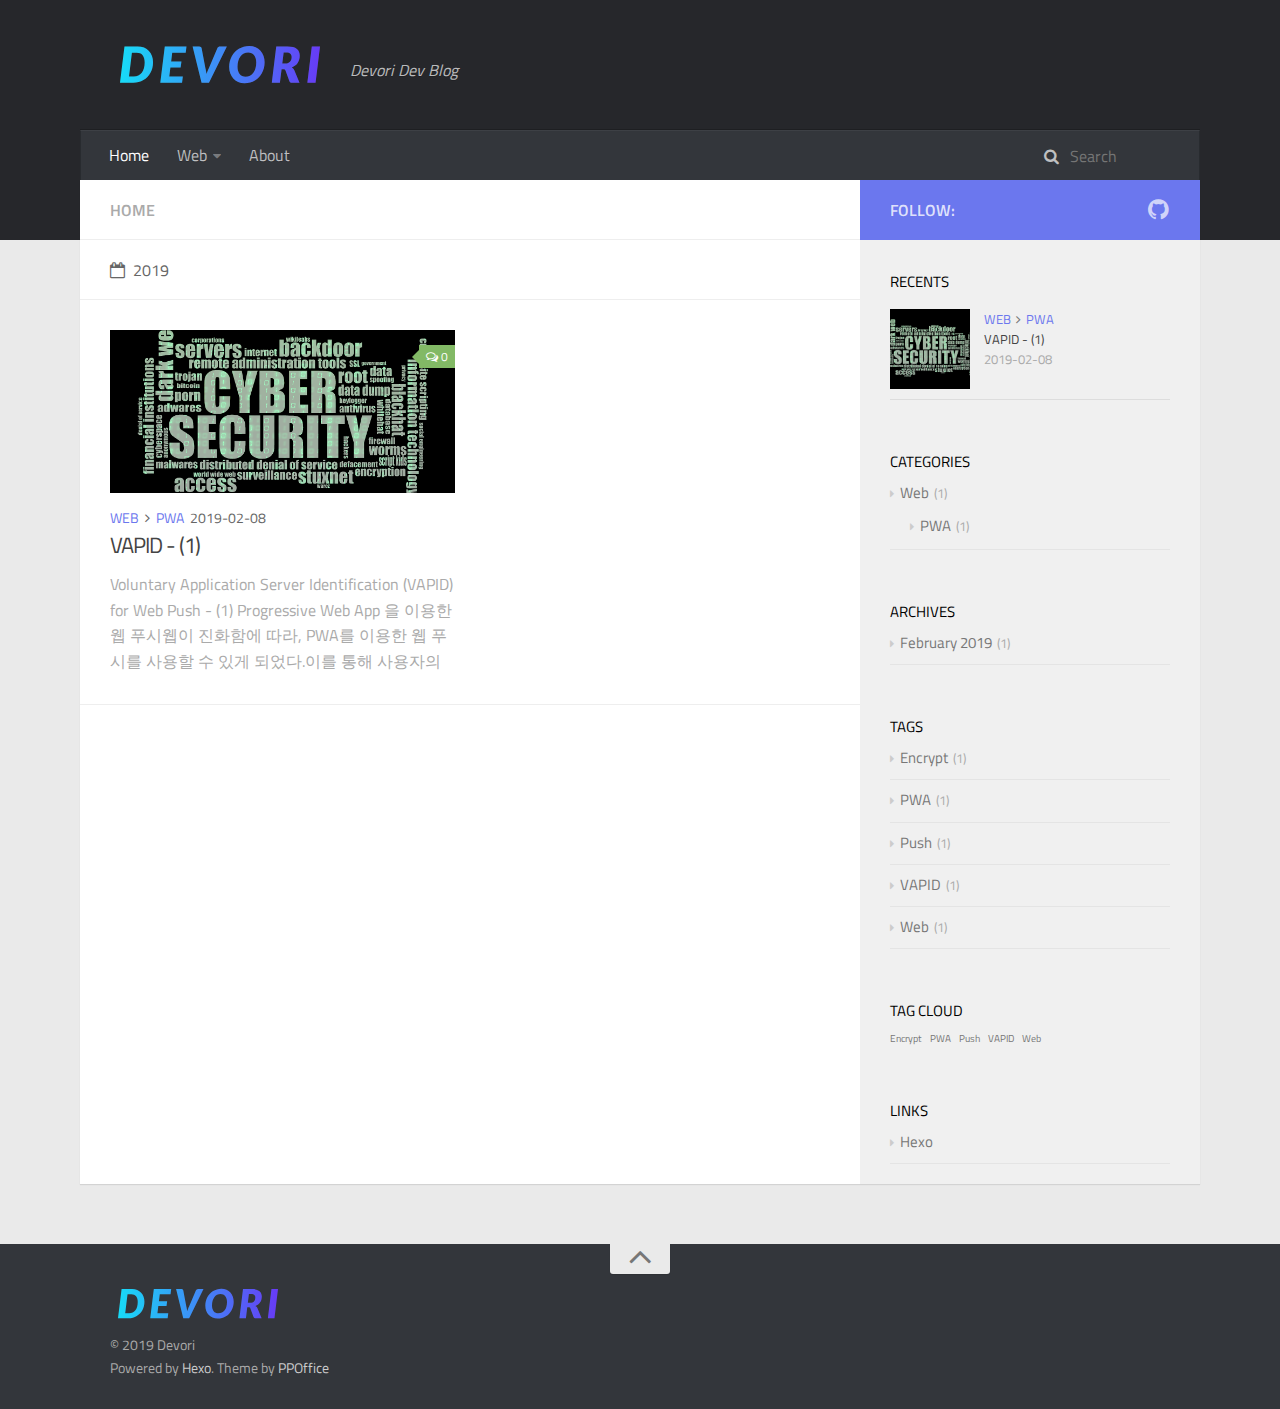
==== index.html @ 2873cdd7 "Site updated: 2019-02-09 23:58:00" ====
<!DOCTYPE html>
<html>
<head><meta name="generator" content="Hexo 3.8.0">
    <meta charset="utf-8">

    

    
    <title>Devori Blog</title>
    
    <meta name="viewport" content="width=device-width, initial-scale=1, maximum-scale=1">
    
    <meta property="og:type" content="website">
<meta property="og:title" content="Devori Blog">
<meta property="og:url" content="http://blog.devori.net/index.html">
<meta property="og:site_name" content="Devori Blog">
<meta property="og:locale" content="en">
<meta name="twitter:card" content="summary">
<meta name="twitter:title" content="Devori Blog">
    

    

    

    <link rel="stylesheet" href="/libs/font-awesome/css/font-awesome.min.css">
    <link rel="stylesheet" href="/libs/titillium-web/styles.css">
    <link rel="stylesheet" href="/libs/source-code-pro/styles.css">

    <link rel="stylesheet" href="/css/style.css">

    <script src="/libs/jquery/3.3.1/jquery.min.js"></script>
    
    
        <link rel="stylesheet" href="/libs/lightgallery/css/lightgallery.min.css">
    
    
        <link rel="stylesheet" href="/libs/justified-gallery/justifiedGallery.min.css">
    
    
    


</head>
</html>
<body>
    <div id="wrap">
        <header id="header">
    <div id="header-outer" class="outer">
        <div class="container">
            <div class="container-inner">
                <div id="header-title">
                    <h1 class="logo-wrap">
                        <a href="/" class="logo"></a>
                    </h1>
                    
                        <h2 class="subtitle-wrap">
                            <p class="subtitle">Devori Dev Blog</p>
                        </h2>
                    
                </div>
                <div id="header-inner" class="nav-container">
                    <a id="main-nav-toggle" class="nav-icon fa fa-bars"></a>
                    <div class="nav-container-inner">
                        <ul id="main-nav">
                            
                                <li class="main-nav-list-item">
                                    <a class="main-nav-list-link" href="/">Home</a>
                                </li>
                            
                                        <ul class="main-nav-list"><li class="main-nav-list-item"><a class="main-nav-list-link" href="/categories/Web/">Web</a><ul class="main-nav-list-child"><li class="main-nav-list-item"><a class="main-nav-list-link" href="/categories/Web/PWA/">PWA</a></li></ul></li></ul>
                                    
                                <li class="main-nav-list-item">
                                    <a class="main-nav-list-link" href="/about/index.html">About</a>
                                </li>
                            
                        </ul>
                        <nav id="sub-nav">
                            <div id="search-form-wrap">

    <form class="search-form">
        <input type="text" class="ins-search-input search-form-input" placeholder="Search">
        <button type="submit" class="search-form-submit"></button>
    </form>
    <div class="ins-search">
    <div class="ins-search-mask"></div>
    <div class="ins-search-container">
        <div class="ins-input-wrapper">
            <input type="text" class="ins-search-input" placeholder="Type something...">
            <span class="ins-close ins-selectable"><i class="fa fa-times-circle"></i></span>
        </div>
        <div class="ins-section-wrapper">
            <div class="ins-section-container"></div>
        </div>
    </div>
</div>
<script>
(function (window) {
    var INSIGHT_CONFIG = {
        TRANSLATION: {
            POSTS: 'Posts',
            PAGES: 'Pages',
            CATEGORIES: 'Categories',
            TAGS: 'Tags',
            UNTITLED: '(Untitled)',
        },
        ROOT_URL: '/',
        CONTENT_URL: '/content.json',
    };
    window.INSIGHT_CONFIG = INSIGHT_CONFIG;
})(window);
</script>
<script src="/js/insight.js"></script>

</div>
                        </nav>
                    </div>
                </div>
            </div>
        </div>
    </div>
</header>
        <div class="container">
            <div class="main-body container-inner">
                <div class="main-body-inner">
                    <section id="main">
                        <div class="main-body-header">
    <h1 class="header">
    
    <em class="page-title-link" data-url="home">Home</em>
    </h1>
</div>

                        <div class="main-body-content">
                            

    
    
        
        
        <section class="archives-wrap">
            <div class="archive-year-wrap">
                <a href="/archives/2019" class="archive-year"><i class="icon fa fa-calendar-o"></i>2019</a>
            </div>
            <div class="archives">
    
    
    
        <div class="article-row">
    
        <article class="article article-summary">
    <div class="article-summary-inner">
        
        <a href="/2019/02/08/vapid-1/" class="thumbnail">
    
    
        <span style="background-image:url(/images/cyber-security.png)" alt="VAPID - (1)" class="thumbnail-image"></span>
    
    
        
<span class="comment-counter">
    <i class="fa fa-comments-o"></i>
    
        <span class="disqus-comment-count" data-disqus-identifier="" data-disqus-url="http://blog.devori.net/2019/02/08/vapid-1/">0</span>
    
</span>


    
</a>

        
        <div class="article-meta">
            <div class="category">
            <a class="article-category-link" href="/categories/Web/">Web</a><i class="icon fa fa-angle-right"></i><a class="article-category-link" href="/categories/Web/PWA/">PWA</a>
            </div>
            <div class="date"><time datetime="2019-02-08T04:34:57.000Z" itemprop="datePublished">2019-02-08</time></div>
        </div>
        
    
        <h1 class="article-title" itemprop="name">
        <a href="/2019/02/08/vapid-1/">VAPID - (1)</a>
        </h1>
    

        <p class="article-excerpt">
            Voluntary Application Server Identification (VAPID) for Web Push - (1)
Progressive Web App 을 이용한 웹 푸시웹이 진화함에 따라, PWA를 이용한 웹 푸시를 사용할 수 있게 되었다.이를 통해 사용자의 브라우저에 메시지를 보낼 수 있고, 사용자는 브라우저가 백그라운드에 실행중인 상태에서도
        </p>
    </div>
</article>
    
        </div>
    


    </div></section>



                        </div>
                    </section>
                    <aside id="sidebar">
    <a class="sidebar-toggle" title="Expand Sidebar"><i class="toggle icon"></i></a>
    <div class="sidebar-top">
        <p>follow:</p>
        <ul class="social-links">
            
                
            
                
            
                
            
                
                <li>
                    <a class="social-tooltip" title="github" href="https://github.com/devori" target="_blank" rel="noopener">
                        <i class="icon fa fa-github"></i>
                    </a>
                </li>
                
            
                
            
                
            
        </ul>
    </div>
    
    <div class="widgets-container">
        
            
                

            
                
    <div class="widget-wrap">
        <h3 class="widget-title">recents</h3>
        <div class="widget">
            <ul id="recent-post" class="">
                
                    <li>
                        
                        <div class="item-thumbnail">
                            <a href="/2019/02/08/vapid-1/" class="thumbnail">
    
    
        <span style="background-image:url(/images/cyber-security.png)" alt="VAPID - (1)" class="thumbnail-image"></span>
    
    
</a>

                        </div>
                        
                        <div class="item-inner">
                            <p class="item-category"><a class="article-category-link" href="/categories/Web/">Web</a><i class="icon fa fa-angle-right"></i><a class="article-category-link" href="/categories/Web/PWA/">PWA</a></p>
                            <p class="item-title"><a href="/2019/02/08/vapid-1/" class="title">VAPID - (1)</a></p>
                            <p class="item-date"><time datetime="2019-02-08T04:34:57.000Z" itemprop="datePublished">2019-02-08</time></p>
                        </div>
                    </li>
                
            </ul>
        </div>
    </div>

            
                
    <div class="widget-wrap widget-list">
        <h3 class="widget-title">categories</h3>
        <div class="widget">
            <ul class="category-list"><li class="category-list-item"><a class="category-list-link" href="/categories/Web/">Web</a><span class="category-list-count">1</span><ul class="category-list-child"><li class="category-list-item"><a class="category-list-link" href="/categories/Web/PWA/">PWA</a><span class="category-list-count">1</span></li></ul></li></ul>
        </div>
    </div>


            
                
    <div class="widget-wrap widget-list">
        <h3 class="widget-title">archives</h3>
        <div class="widget">
            <ul class="archive-list"><li class="archive-list-item"><a class="archive-list-link" href="/archives/2019/02/">February 2019</a><span class="archive-list-count">1</span></li></ul>
        </div>
    </div>


            
                
    <div class="widget-wrap widget-list">
        <h3 class="widget-title">tags</h3>
        <div class="widget">
            <ul class="tag-list"><li class="tag-list-item"><a class="tag-list-link" href="/tags/Encrypt/">Encrypt</a><span class="tag-list-count">1</span></li><li class="tag-list-item"><a class="tag-list-link" href="/tags/PWA/">PWA</a><span class="tag-list-count">1</span></li><li class="tag-list-item"><a class="tag-list-link" href="/tags/Push/">Push</a><span class="tag-list-count">1</span></li><li class="tag-list-item"><a class="tag-list-link" href="/tags/VAPID/">VAPID</a><span class="tag-list-count">1</span></li><li class="tag-list-item"><a class="tag-list-link" href="/tags/Web/">Web</a><span class="tag-list-count">1</span></li></ul>
        </div>
    </div>


            
                
    <div class="widget-wrap widget-float">
        <h3 class="widget-title">tag cloud</h3>
        <div class="widget tagcloud">
            <a href="/tags/Encrypt/" style="font-size: 10px;">Encrypt</a> <a href="/tags/PWA/" style="font-size: 10px;">PWA</a> <a href="/tags/Push/" style="font-size: 10px;">Push</a> <a href="/tags/VAPID/" style="font-size: 10px;">VAPID</a> <a href="/tags/Web/" style="font-size: 10px;">Web</a>
        </div>
    </div>


            
                
    <div class="widget-wrap widget-list">
        <h3 class="widget-title">links</h3>
        <div class="widget">
            <ul>
                
                    <li>
                        <a href="http://hexo.io">Hexo</a>
                    </li>
                
            </ul>
        </div>
    </div>


            
        
    </div>
</aside>

                </div>
            </div>
        </div>
        <footer id="footer">
    <div class="container">
        <div class="container-inner">
            <a id="back-to-top" href="javascript:;"><i class="icon fa fa-angle-up"></i></a>
            <div class="credit">
                <h1 class="logo-wrap">
                    <a href="/" class="logo"></a>
                </h1>
                <p>&copy; 2019 Devori</p>
                <p>Powered by <a href="//hexo.io/" target="_blank">Hexo</a>. Theme by <a href="//github.com/ppoffice" target="_blank">PPOffice</a></p>
            </div>
            <div class="footer-plugins">
              
    


            </div>
        </div>
    </div>
</footer>

        
    
    <script>
    var disqus_shortname = 'devori';
    
    
    (function() {
    var dsq = document.createElement('script');
    dsq.type = 'text/javascript';
    dsq.async = true;
    dsq.src = '//' + disqus_shortname + '.disqus.com/count.js';
    (document.getElementsByTagName('head')[0] || document.getElementsByTagName('body')[0]).appendChild(dsq);
    })();
    </script>




    
        <script src="/libs/lightgallery/js/lightgallery.min.js"></script>
        <script src="/libs/lightgallery/js/lg-thumbnail.min.js"></script>
        <script src="/libs/lightgallery/js/lg-pager.min.js"></script>
        <script src="/libs/lightgallery/js/lg-autoplay.min.js"></script>
        <script src="/libs/lightgallery/js/lg-fullscreen.min.js"></script>
        <script src="/libs/lightgallery/js/lg-zoom.min.js"></script>
        <script src="/libs/lightgallery/js/lg-hash.min.js"></script>
        <script src="/libs/lightgallery/js/lg-share.min.js"></script>
        <script src="/libs/lightgallery/js/lg-video.min.js"></script>
    
    
        <script src="/libs/justified-gallery/jquery.justifiedGallery.min.js"></script>
    
    



<!-- Custom Scripts -->
<script src="/js/main.js"></script>

    </div>
</body>
</html>
---- libs/titillium-web/styles.css ----
/* latin-ext */
@font-face {
  font-family: 'Titillium Web';
  font-style: normal;
  font-weight: 300;
  src: local('Titillium WebLight'), local('TitilliumWeb-Light'), url(fonts/anMUvcNT0H1YN4FII8wpr9INifKjd1RJ3NxxEi9Cy2w.woff2) format('woff2');
  unicode-range: U+0100-024F, U+1E00-1EFF, U+20A0-20AB, U+20AD-20CF, U+2C60-2C7F, U+A720-A7FF;
}
/* latin */
@font-face {
  font-family: 'Titillium Web';
  font-style: normal;
  font-weight: 300;
  src: local('Titillium WebLight'), local('TitilliumWeb-Light'), url(fonts/anMUvcNT0H1YN4FII8wpr4-67659ICLY8bMrYhtePPA.woff2) format('woff2');
  unicode-range: U+0000-00FF, U+0131, U+0152-0153, U+02C6, U+02DA, U+02DC, U+2000-206F, U+2074, U+20AC, U+2212, U+2215, U+E0FF, U+EFFD, U+F000;
}
/* latin-ext */
@font-face {
  font-family: 'Titillium Web';
  font-style: normal;
  font-weight: 400;
  src: local('Titillium Web'), local('TitilliumWeb-Regular'), url(fonts/7XUFZ5tgS-tD6QamInJTcSo_WB_cotcEMUw1LsIE8mM.woff2) format('woff2');
  unicode-range: U+0100-024F, U+1E00-1EFF, U+20A0-20AB, U+20AD-20CF, U+2C60-2C7F, U+A720-A7FF;
}
/* latin */
@font-face {
  font-family: 'Titillium Web';
  font-style: normal;
  font-weight: 400;
  src: local('Titillium Web'), local('TitilliumWeb-Regular'), url(fonts/7XUFZ5tgS-tD6QamInJTcZSnX671uNZIV63UdXh3Mg0.woff2) format('woff2');
  unicode-range: U+0000-00FF, U+0131, U+0152-0153, U+02C6, U+02DA, U+02DC, U+2000-206F, U+2074, U+20AC, U+2212, U+2215, U+E0FF, U+EFFD, U+F000;
}
/* latin-ext */
@font-face {
  font-family: 'Titillium Web';
  font-style: normal;
  font-weight: 600;
  src: local('Titillium WebSemiBold'), local('TitilliumWeb-SemiBold'), url(fonts/anMUvcNT0H1YN4FII8wpr_SNRT0fZ5CX-AqRkMYgJJo.woff2) format('woff2');
  unicode-range: U+0100-024F, U+1E00-1EFF, U+20A0-20AB, U+20AD-20CF, U+2C60-2C7F, U+A720-A7FF;
}
/* latin */
@font-face {
  font-family: 'Titillium Web';
  font-style: normal;
  font-weight: 600;
  src: local('Titillium WebSemiBold'), local('TitilliumWeb-SemiBold'), url(fonts/anMUvcNT0H1YN4FII8wpr46gJz9aNFrmnwBdd69aqzY.woff2) format('woff2');
  unicode-range: U+0000-00FF, U+0131, U+0152-0153, U+02C6, U+02DA, U+02DC, U+2000-206F, U+2074, U+20AC, U+2212, U+2215, U+E0FF, U+EFFD, U+F000;
}
---- libs/source-code-pro/styles.css ----
/* latin-ext */
@font-face {
  font-family: 'Source Code Pro';
  font-style: normal;
  font-weight: 400;
  src: local('Source Code Pro'), local('SourceCodePro-Regular'), url(fonts/mrl8jkM18OlOQN8JLgasDy2Q8seG17bfDXYR_jUsrzg.woff2) format('woff2');
  unicode-range: U+0100-024F, U+1E00-1EFF, U+20A0-20AB, U+20AD-20CF, U+2C60-2C7F, U+A720-A7FF;
}
/* latin */
@font-face {
  font-family: 'Source Code Pro';
  font-style: normal;
  font-weight: 400;
  src: local('Source Code Pro'), local('SourceCodePro-Regular'), url(fonts/mrl8jkM18OlOQN8JLgasD9V_2ngZ8dMf8fLgjYEouxg.woff2) format('woff2');
  unicode-range: U+0000-00FF, U+0131, U+0152-0153, U+02C6, U+02DA, U+02DC, U+2000-206F, U+2074, U+20AC, U+2212, U+2215, U+E0FF, U+EFFD, U+F000;
}
---- css/style.css ----
#main .main-body-header em,
#main .main-body-header a,
.article-meta,
.archive-year {
  text-transform: uppercase;
  color: #666;
  line-height: 1em;
  text-shadow: 0 1px #fff;
}
#main .main-body-header em,
#main .main-body-header a,
.article-meta,
.archive-year,
#main .main-body-header em a,
#main .main-body-header a a,
.article-meta a,
.archive-year a {
  text-decoration: none;
}
.widget h1,
.article-entry h1 {
  font-size: 2em;
}
.widget h2,
.article-entry h2 {
  font-size: 1.5em;
}
.widget h3,
.article-entry h3 {
  font-size: 1.3em;
}
.widget h4,
.article-entry h4 {
  font-size: 1.2em;
}
.widget h5,
.article-entry h5 {
  font-size: 1em;
}
.widget h6,
.article-entry h6 {
  font-size: 1em;
  color: #aaa;
}
.widget hr,
.article-entry hr {
  border: 1px dashed #ddd;
}
.widget strong,
.article-entry strong {
  font-weight: bold;
}
.widget em,
.article-entry em,
.widget cite,
.article-entry cite {
  font-style: italic;
}
.widget sup,
.article-entry sup,
.widget sub,
.article-entry sub {
  font-size: 0.75em;
  line-height: 0;
  position: relative;
  vertical-align: baseline;
}
.widget sup,
.article-entry sup {
  top: -0.5em;
}
.widget sub,
.article-entry sub {
  bottom: -0.2em;
}
.widget small,
.article-entry small {
  font-size: 0.85em;
}
.widget acronym,
.article-entry acronym,
.widget abbr,
.article-entry abbr {
  border-bottom: 1px dotted;
}
.widget ul,
.article-entry ul,
.widget ol,
.article-entry ol,
.widget dl,
.article-entry dl {
  line-height: 1.6em;
}
.widget ul ul,
.article-entry ul ul,
.widget ol ul,
.article-entry ol ul,
.widget ul ol,
.article-entry ul ol,
.widget ol ol,
.article-entry ol ol {
  margin-top: 0;
  margin-bottom: 0;
  margin-left: 20px;
}
.widget ul,
.article-entry ul {
  list-style: disc;
  list-style-position: inside;
}
.widget ol,
.article-entry ol {
  list-style: decimal;
  list-style-position: inside;
}
.widget dt,
.article-entry dt {
  font-weight: bold;
  list-style-position: inside;
}
html,
body,
div,
span,
applet,
object,
iframe,
h1,
h2,
h3,
h4,
h5,
h6,
p,
blockquote,
pre,
a,
abbr,
acronym,
address,
big,
cite,
code,
del,
dfn,
em,
img,
ins,
kbd,
q,
s,
samp,
small,
strike,
strong,
sub,
sup,
tt,
var,
dl,
dt,
dd,
ol,
ul,
li,
fieldset,
form,
label,
legend,
table,
caption,
tbody,
tfoot,
thead,
tr,
th,
td {
  margin: 0;
  padding: 0;
  border: 0;
  outline: 0;
  font-weight: inherit;
  font-style: inherit;
  font-family: inherit;
  font-size: 100%;
  vertical-align: baseline;
}
body {
  line-height: 1;
  color: #000;
  background: #fff;
}
ol,
ul {
  list-style: none;
}
table {
  border-collapse: separate;
  border-spacing: 0;
  vertical-align: middle;
}
caption,
th,
td {
  text-align: left;
  font-weight: normal;
  vertical-align: middle;
}
a img {
  border: none;
}
input,
button {
  margin: 0;
  padding: 0;
}
input::-moz-focus-inner,
button::-moz-focus-inner {
  border: 0;
  padding: 0;
}
html,
body,
#container {
  height: 100%;
}
::selection {
  color: #fff;
  background: #6b77ee;
}
body {
  background: #eaeaea;
  font: 14px "Titillium Web", "Helvetica Neue", Helvetica, Arial, "Microsoft Yahei", sans-serif;
  -webkit-text-size-adjust: 100%;
}
code {
  margin: 0 2px;
  color: #e96900;
  padding: 3px 5px;
  font-size: 0.8em;
  border-radius: 2px;
  font-family: "Source Code Pro", Consolas, Monaco, Menlo, Consolas, monospace;
  background-color: #f8f8f8;
}
.container {
  position: relative;
  padding: 0 20px;
}
.container-inner {
  max-width: 1120px;
  min-width: 320px;
  width: 100%;
  margin: 0 auto;
}
.container-inner:before,
.container-inner:after {
  content: "";
  display: table;
}
.container-inner:after {
  clear: both;
}
.left,
.alignleft {
  float: left;
}
.right,
.alignright {
  float: right;
}
.clear {
  clear: both;
}
.logo {
  display: block;
  padding: 10px 0;
  width: 220px;
  height: 50px;
  background-image: url("/images/logo.svg");
  background-position: 0px 10px;
  background-repeat: no-repeat;
  -webkit-background-size: 220px 50px;
  -moz-background-size: 220px 50px;
  background-size: 220px 50px;
}
.main-body {
  margin-top: -60px;
  background-color: #fff;
}
.main-body-inner {
  position: relative;
  -webkit-box-sizing: border-box;
  -moz-box-sizing: border-box;
  box-sizing: border-box;
  -webkit-box-shadow: rgba(0,0,0,0.098) 0px 1px 1px 0px;
  box-shadow: rgba(0,0,0,0.098) 0px 1px 1px 0px;
  padding-right: 340px;
  background: url("images/s-left.png") repeat-y right 0;
}
.main-body-inner:before,
.main-body-inner:after {
  content: "";
  display: table;
}
.main-body-inner:after {
  clear: both;
}
#main {
  float: left;
  width: 100%;
  -webkit-box-sizing: border-box;
  -moz-box-sizing: border-box;
  box-sizing: border-box;
  min-height: 600px;
}
#main .main-body-header {
  background: #fff;
  position: relative;
  padding: 18px 30px 17px;
  border-bottom: 1px solid #eee;
  color: #666;
  font-size: 16px;
  font-weight: 600;
  text-transform: uppercase;
  line-height: 24px;
}
#main .main-body-header .page-title-link,
#main .main-body-header i {
  margin-right: 8px;
}
#main .main-body-header i {
  font-weight: 400;
}
#main .main-body-header em,
#main .main-body-header a {
  color: #aaa;
}
#main .main-body-content:before,
#main .main-body-content:after {
  content: "";
  display: table;
}
#main .main-body-content:after {
  clear: both;
}
#header {
  background: #26272b;
  padding-bottom: 60px;
  position: relative;
}
#header-outer {
  height: 100%;
  position: relative;
}
#header-inner {
  position: relative;
}
#header-title {
  text-align: center;
  padding: 30px 30px;
}
#header-title:before,
#header-title:after {
  content: "";
  display: table;
}
#header-title:after {
  clear: both;
}
#header-title .logo-wrap,
#header-title .subtitle-wrap {
  float: left;
}
#header-title .subtitle-wrap {
  padding: 10px 0px 0px;
  margin-left: 20px;
}
#header-title .subtitle {
  font-size: 16px;
  font-style: italic;
  line-height: 60px;
  color: rgba(255,255,255,0.7);
  text-shadow: 0 1px rgba(0,0,0,0.2);
}
.nav-container .nav-icon,
.nav-container .nav-container-inner #main-nav .main-nav-list-item .main-nav-list-link {
  float: left;
  color: rgba(255,255,255,0.7);
  text-decoration: none;
  text-shadow: 0 1px rgba(0,0,0,0.2);
  display: block;
  padding: 20px 15px;
  -webkit-transition: 0.2s ease-in;
  -moz-transition: 0.2s ease-in;
  -ms-transition: 0.2s ease-in;
  transition: 0.2s ease-in;
}
.nav-container .nav-icon:hover,
.nav-container .nav-container-inner #main-nav .main-nav-list-item .main-nav-list-link:hover {
  color: #fff;
  background: rgba(0,0,0,0.1);
}
.nav-container {
  padding: 0 15px;
  background: #33363b;
  z-index: 1;
  -webkit-box-shadow: inset 0 1px 0 rgba(255,255,255,0.05), 0 -1px 0 rgba(0,0,0,0.2), inset 1px 0 0 rgba(0,0,0,0.2), inset -1px 0 0 rgba(0,0,0,0.2);
  box-shadow: inset 0 1px 0 rgba(255,255,255,0.05), 0 -1px 0 rgba(0,0,0,0.2), inset 1px 0 0 rgba(0,0,0,0.2), inset -1px 0 0 rgba(0,0,0,0.2);
}
.nav-container:before,
.nav-container:after {
  content: "";
  display: table;
}
.nav-container:after {
  clear: both;
}
.nav-container .nav-icon {
  line-height: 20px;
  padding: 15px 14px;
  text-align: center;
  font-size: 14px;
  position: relative;
  cursor: pointer;
}
.nav-container #main-nav-toggle {
  display: none;
  width: 100%;
  text-align: right;
  -webkit-box-sizing: border-box;
  -moz-box-sizing: border-box;
  box-sizing: border-box;
  border-bottom: 1px solid rgba(255,255,255,0.06);
}
.nav-container #main-nav-toggle:before {
  content: "\f0c9";
}
.nav-container .nav-container-inner:before,
.nav-container .nav-container-inner:after {
  content: "";
  display: table;
}
.nav-container .nav-container-inner:after {
  clear: both;
}
.nav-container .nav-container-inner #main-nav {
  float: left;
}
.nav-container .nav-container-inner #main-nav .main-nav-list {
  float: left;
}
.nav-container .nav-container-inner #main-nav .main-nav-list-item {
  position: relative;
  float: left;
}
.nav-container .nav-container-inner #main-nav .main-nav-list-item.top-level-menu > a:after {
  content: "\f0d7" !important;
  float: none;
  margin-left: 6px;
  font-size: 14px;
  line-height: 1.2em;
  opacity: 0.5;
  font-family: FontAwesome;
  display: inline-block;
}
.nav-container .nav-container-inner #main-nav .main-nav-list-item.top-level-menu:hover > a {
  color: #fff;
  background: rgba(0,0,0,0.1);
}
.nav-container .nav-container-inner #main-nav .main-nav-list-item .main-nav-list-link {
  line-height: 20px;
  padding: 15px 14px;
  font-size: 16px;
}
.nav-container .nav-container-inner #main-nav .main-nav-list-item .main-nav-list-link.current {
  color: #fff;
}
.nav-container .nav-container-inner #main-nav .main-nav-list-item .main-nav-list-child {
  top: 100%;
  display: none;
  padding: 10px 0;
  overflow: hidden;
  position: absolute;
  width: 180px;
  background: #33363b url("images/opacity-10.png") repeat;
}
.nav-container .nav-container-inner #main-nav .main-nav-list-item .main-nav-list-child li {
  -webkit-box-shadow: 0 1px 0 rgba(255,255,255,0.06);
  box-shadow: 0 1px 0 rgba(255,255,255,0.06);
}
.nav-container .nav-container-inner #main-nav .main-nav-list-item .main-nav-list-child li:last-child {
  -webkit-box-shadow: none;
  box-shadow: none;
}
.nav-container .nav-container-inner #main-nav .main-nav-list-item .main-nav-list-child li,
.nav-container .nav-container-inner #main-nav .main-nav-list-item .main-nav-list-child li a {
  width: 100%;
  display: block;
  -webkit-box-sizing: border-box;
  -moz-box-sizing: border-box;
  box-sizing: border-box;
}
.nav-container .nav-container-inner #sub-nav {
  float: right;
}
.search-form {
  padding: 14px 15px 16px;
  height: 50px;
  overflow: hidden;
  -webkit-box-sizing: border-box;
  -moz-box-sizing: border-box;
  box-sizing: border-box;
}
.search-form:before {
  content: "\f002";
  margin-right: 8px;
  color: rgba(255,255,255,0.7);
  font: normal normal normal 16px/1 FontAwesome;
}
.search-form-input,
.search-form-input.ins-search-input,
.search-form-input.st-ui-search-input,
.search-form-input.st-default-search-input {
  -webkit-appearance: textarea;
  padding: 0;
  width: 100px;
  height: auto !important;
  border: none !important;
  outline: none !important;
  background: none !important;
  line-height: 1.6em;
  -webkit-transition: 0.2s ease-in;
  -moz-transition: 0.2s ease-in;
  -ms-transition: 0.2s ease-in;
  transition: 0.2s ease-in;
  font: 16px "Titillium Web", "Helvetica Neue", Helvetica, Arial, "Microsoft Yahei", sans-serif;
  color: rgba(255,255,255,0.7);
}
.search-form-input:focus,
.search-form-input.ins-search-input:focus,
.search-form-input.st-ui-search-input:focus,
.search-form-input.st-default-search-input:focus {
  width: 200px;
}
.search-form-input::-webkit-search-results-decoration,
.search-form-input.ins-search-input::-webkit-search-results-decoration,
.search-form-input.st-ui-search-input::-webkit-search-results-decoration,
.search-form-input.st-default-search-input::-webkit-search-results-decoration,
.search-form-input::-webkit-search-cancel-button,
.search-form-input.ins-search-input::-webkit-search-cancel-button,
.search-form-input.st-ui-search-input::-webkit-search-cancel-button,
.search-form-input.st-default-search-input::-webkit-search-cancel-button {
  -webkit-appearance: none;
}
.search-form-submit {
  display: none;
}
#sidebar {
  float: right;
  margin-right: -340px;
  width: 340px;
}
#sidebar .sidebar-toggle {
  display: none;
}
#sidebar .sidebar-top {
  background: #6b77ee;
  padding: 15px 30px;
}
#sidebar .sidebar-top:before,
#sidebar .sidebar-top:after {
  content: "";
  display: table;
}
#sidebar .sidebar-top:after {
  clear: both;
}
#sidebar .sidebar-top .sidebar-top-inner:before,
#sidebar .sidebar-top .sidebar-top-inner:after {
  content: "";
  display: table;
}
#sidebar .sidebar-top .sidebar-top-inner:after {
  clear: both;
}
#sidebar .sidebar-top p {
  float: left;
  color: rgba(255,255,255,0.8);
  font-size: 16px;
  font-weight: 600;
  text-transform: uppercase;
  line-height: 24px;
  padding: 3px 0;
}
#sidebar .sidebar-top .social-links {
  float: right;
  position: relative;
  padding-top: 2px;
}
#sidebar .sidebar-top .social-links li {
  float: left;
  margin-left: 8px;
}
#sidebar .sidebar-top .social-links li a:hover i:before {
  color: #fff;
}
#sidebar .sidebar-top .social-links .social-tooltip {
  position: relative;
}
#sidebar .sidebar-top .social-links .social-tooltip:hover:after {
  top: -41px;
  background: #fff;
  font-size: 14px;
  color: #666;
  content: attr(title);
  display: block;
  right: 0;
  padding: 5px 15px;
  position: absolute;
  white-space: nowrap;
  border-radius: 3px;
  -webkit-box-shadow: 0 0 2px rgba(0,0,0,0.2);
  box-shadow: 0 0 2px rgba(0,0,0,0.2);
  text-transform: uppercase;
  z-index: 1;
}
#sidebar .sidebar-top .social-links .social-tooltip:hover:before {
  top: -10px;
  right: 8px;
  border: solid;
  border-color: #fff transparent;
  border-width: 5px 5px 0 5px;
  content: "";
  display: block;
  position: absolute;
  z-index: 2;
}
#sidebar .sidebar-top i {
  color: rgba(255,255,255,0.7);
  font-size: 24px;
  width: 24px;
}
#article-nav {
  position: relative;
}
#article-nav:before,
#article-nav:after {
  content: "";
  display: table;
}
#article-nav:after {
  clear: both;
}
.article-nav-link-wrap {
  position: relative;
  margin-top: 0;
  display: block;
  color: #aaa;
  padding: 16px 40px 24px;
  border-bottom: 1px solid #ddd;
  -webkit-transition: 0.2s ease-in;
  -moz-transition: 0.2s ease-in;
  -ms-transition: 0.2s ease-in;
  transition: 0.2s ease-in;
  text-align: center;
  text-decoration: none;
}
.article-nav-link-wrap .icon {
  position: absolute;
  color: #ccc;
  font-size: 18px;
  top: 50%;
  width: 1em;
  margin-top: -10px;
}
.article-nav-link-wrap #icon-chevron-left {
  left: 10px;
}
.article-nav-link-wrap #icon-chevron-right {
  right: 10px;
}
.article-nav-link-wrap:hover {
  background: rgba(0,0,0,0.02);
}
.article-nav-link-wrap:hover .icon {
  color: #6b77ee;
}
.article-nav-caption {
  display: block;
  font-size: 12px;
  color: #aaa;
  letter-spacing: 0.5px;
  line-height: 24px;
  font-weight: normal;
  text-transform: uppercase;
}
.article-nav-title {
  font-size: 15px;
  color: #666;
}
.widget-wrap {
  padding: 30px 30px 20px;
}
.widget-title {
  font-size: 15px;
  font-weight: 400;
  text-transform: uppercase;
  margin-bottom: 6px;
}
.widget {
  line-height: 1.6em;
  word-wrap: break-word;
  font-size: 0.9em;
  color: #777;
  border-radius: 3px;
}
.widget a {
  text-decoration: none;
  color: #777;
}
.widget a:hover {
  color: #444;
}
.widget ul ul,
.widget ol ul,
.widget dl ul,
.widget ul ol,
.widget ol ol,
.widget dl ol,
.widget ul dl,
.widget ol dl,
.widget dl dl {
  margin-left: 15px;
  list-style: disc;
}
.widget ul,
.widget ol {
  list-style: none;
  margin: 0;
}
.widget ul ul,
.widget ol ul,
.widget ul ol,
.widget ol ol {
  margin: 0 20px;
}
.widget ul ul,
.widget ol ul {
  list-style: disc;
}
.widget ul ol,
.widget ol ol {
  list-style: decimal;
}
.widget-list ul,
.widget-list ol {
  list-style: none;
}
.widget-list ul li,
.widget-list ol li {
  margin: 10px 0;
  padding-bottom: 10px;
  font-size: 15px;
  border-bottom: 1px solid #e4e4e4;
}
.widget-list ul li:last-child,
.widget-list ol li:last-child {
  margin-bottom: 0px;
}
.widget-list ul li a,
.widget-list ol li a {
  color: #777;
}
.widget-list ul li a:before,
.widget-list ol li a:before {
  color: #ccc;
  content: "\f0da";
  font-size: 12px;
  margin-right: 6px;
  font-family: FontAwesome;
  -webkit-transition: 0.2s ease;
  -moz-transition: 0.2s ease;
  -ms-transition: 0.2s ease;
  transition: 0.2s ease;
}
.widget-list ul li a:hover:before,
.widget-list ol li a:hover:before {
  color: #444;
}
.widget-list ul ul,
.widget-list ol ul,
.widget-list ul ol,
.widget-list ol ol {
  list-style: none;
}
.widget-list ul ul li,
.widget-list ol ul li,
.widget-list ul ol li,
.widget-list ol ol li {
  border: none;
  padding-bottom: 0;
}
.widget-float a {
  font-size: 15px;
}
#recent-post li {
  padding: 10px 0 10px 94px;
  border-bottom: 1px solid #ddd;
}
#recent-post li:before,
#recent-post li:after {
  content: "";
  display: table;
}
#recent-post li:after {
  clear: both;
}
#recent-post.no-thumbnail li {
  padding: 10px 0px;
}
#recent-post li .item-thumbnail {
  opacity: 1;
  margin-left: -94px;
  -webkit-transition: all 0.2s ease;
  -moz-transition: all 0.2s ease;
  -ms-transition: all 0.2s ease;
  transition: all 0.2s ease;
  float: left;
}
#recent-post li .item-thumbnail .thumbnail {
  width: 80px;
  height: 80px;
  display: block;
  position: relative;
  overflow: hidden;
}
#recent-post li .item-thumbnail .thumbnail span {
  width: 100%;
  height: 100%;
  display: block;
}
#recent-post li .item-thumbnail .thumbnail .thumbnail-image {
  position: absolute;
  -webkit-background-size: cover;
  -moz-background-size: cover;
  background-size: cover;
  background-position: center;
}
#recent-post li .item-thumbnail .thumbnail .thumbnail-none {
  background-image: url("images/thumb-default-small.png");
  -webkit-background-size: 100% 100%;
  -moz-background-size: 100% 100%;
  background-size: 100% 100%;
}
#recent-post li .item-inner a,
#recent-post li .item-inner .item-category {
  font-size: 13px;
  text-transform: uppercase;
}
#recent-post li .item-inner a a,
#recent-post li .item-inner .item-category a {
  color: #6b77ee;
}
#recent-post li .item-inner a a:hover,
#recent-post li .item-inner .item-category a:hover {
  color: #444;
}
#recent-post li .item-inner a a,
#recent-post li .item-inner .item-category a,
#recent-post li .item-inner a .icon,
#recent-post li .item-inner .item-category .icon {
  margin-right: 5px;
}
#recent-post li .item-inner .item-title {
  font-size: 15px;
}
#recent-post li .item-inner .item-title a {
  color: #444;
  -webkit-transition: all 0.2s ease;
  -moz-transition: all 0.2s ease;
  -ms-transition: all 0.2s ease;
  transition: all 0.2s ease;
}
#recent-post li .item-inner .item-date {
  color: #aaa;
  font-size: 13px;
  text-transform: uppercase;
}
#recent-post li:hover .item-thumbnail {
  opacity: 0.8;
}
#recent-post li:hover .item-title a {
  color: #6b77ee;
}
.category-list-count,
.tag-list-count,
.archive-list-count {
  padding-left: 5px;
  color: #aaa;
  font-size: 0.85em;
}
.category-list-count:before,
.tag-list-count:before,
.archive-list-count:before {
  content: "(";
}
.category-list-count:after,
.tag-list-count:after,
.archive-list-count:after {
  content: ")";
}
.tagcloud a {
  margin-right: 5px;
}
.toc-article {
  margin: 0;
  padding: 0;
}
.toc-article .toc {
  padding: 0;
  margin: 10px 0 0;
}
.toc-article .toc .toc-item {
  list-style: none;
}
.article-single {
  padding: 30px 30px 20px;
}
.article-inner {
  overflow: hidden;
}
.article-row {
  width: 100%;
  float: left;
  position: relative;
  padding: 30px 0px 0px 30px;
  border-bottom: 1px solid #eee;
  -webkit-box-sizing: border-box;
  -moz-box-sizing: border-box;
  box-sizing: border-box;
}
.article-row:before,
.article-row:after {
  content: "";
  display: table;
}
.article-row:after {
  clear: both;
}
.article-summary {
  width: 50%;
  float: left;
  margin-bottom: 30px;
}
.article-summary a {
  text-decoration: none;
  color: #6b77ee;
}
.article-summary .article-summary-inner {
  margin-right: 30px;
}
.article-summary .article-summary-inner .thumbnail {
  height: 0;
  width: 100%;
  display: block;
  overflow: hidden;
  position: relative;
  margin-bottom: 1em;
  padding-bottom: 47.11%;
}
.article-summary .article-summary-inner .thumbnail .comment-counter {
  right: 0;
  top: 15px;
  color: #fff;
  font-size: 12px;
  padding: 2px 7px;
  line-height: 19px;
  position: absolute;
  display: inline-block;
  background-color: #82b965;
}
.article-summary .article-summary-inner .thumbnail .comment-counter:before {
  top: 3px;
  left: -16px;
  content: '';
  position: absolute;
  display: inline-block;
  border: 9px solid transparent;
  border-right-color: #82b965;
}
.article-summary .article-summary-inner .thumbnail .thumbnail-image {
  display: block;
  position: absolute;
  width: 100%;
  height: 100%;
  opacity: 1;
  -webkit-background-size: cover;
  -moz-background-size: cover;
  background-size: cover;
  background-position: center;
  -webkit-transition: opacity 0.3s ease-in;
  -moz-transition: opacity 0.3s ease-in;
  -ms-transition: opacity 0.3s ease-in;
  transition: opacity 0.3s ease-in;
}
.article-summary .article-summary-inner .thumbnail .thumbnail-none {
  width: 100%;
  height: 100%;
  -webkit-background-size: 100% 100%;
  -moz-background-size: 100% 100%;
  background-size: 100% 100%;
  background-image: url("images/thumb-default.png");
}
.article-summary .article-summary-inner .article-title {
  margin-bottom: 10px;
  font-size: 22px;
  font-weight: 400;
  line-height: 1.5em;
  word-wrap: break-word;
}
.article-summary .article-summary-inner .article-title a {
  -webkit-transition: color 0.3s ease-in;
  -moz-transition: color 0.3s ease-in;
  -ms-transition: color 0.3s ease-in;
  transition: color 0.3s ease-in;
  color: #444;
}
.article-summary .article-summary-inner .article-excerpt {
  position: relative;
  color: #aaa;
  font-size: 16px;
  line-height: 1.6em;
  overflow: hidden;
  height: 6.4em;
}
.article-summary:hover .thumbnail .thumbnail-image {
  opacity: 0.7;
}
.article-summary:hover .article-title a {
  color: #6b77ee;
}
.article-category {
  float: left;
  line-height: 1em;
  color: #ccc;
  text-shadow: 0 1px #fff;
  margin-left: 8px;
}
.article-category:before {
  content: "\2022";
}
.article-title {
  text-decoration: none;
  font-size: 38px;
  letter-spacing: -1px;
  color: #555;
  line-height: 1.3em;
  -webkit-transition: color 0.2s;
  -moz-transition: color 0.2s;
  -ms-transition: color 0.2s;
  transition: color 0.2s;
  margin-bottom: 10px;
}
a.article-title:hover {
  color: #6b77ee;
}
.article-meta {
  line-height: 1.6em;
}
.article-meta:before,
.article-meta:after {
  content: "";
  display: table;
}
.article-meta:after {
  clear: both;
}
.article-meta > div {
  float: left;
  margin-right: 10px;
}
.article-meta > div .fa {
  margin-right: 3px;
}
.article-meta a {
  color: #555;
}
.article-meta a:hover {
  color: color-link;
}
.article-meta .category {
  text-transform: uppercase;
}
.article-meta .category a,
.article-meta .category i {
  margin-left: 0;
  margin-right: 6px;
}
.article-summary .article-meta {
  height: 1.6em;
  overflow: hidden;
}
.article-summary .article-meta a {
  color: #6b77ee;
}
.article-summary .article-meta > div {
  margin-right: 0;
}
.article-tag .tag-link:before {
  content: "#";
}
.article-entry {
  color: #555;
  font-size: 18px;
  font-weight: 300;
  line-height: 1.6em;
}
.article-entry:before,
.article-entry:after {
  content: "";
  display: table;
}
.article-entry:after {
  clear: both;
}
.article-entry p,
.article-entry table {
  margin: 1.6em 0;
}
.article-entry h1,
.article-entry h2,
.article-entry h3,
.article-entry h4,
.article-entry h5,
.article-entry h6 {
  font-weight: 600;
}
.article-entry h1,
.article-entry h2,
.article-entry h3,
.article-entry h4,
.article-entry h5,
.article-entry h6 {
  line-height: 1.3em;
  margin: 1.3em 0;
}
.article-entry a {
  color: #6b77ee;
  text-decoration: none;
}
.article-entry a:hover {
  text-decoration: underline;
}
.article-entry figcaption a {
  float: right;
}
.article-entry ul,
.article-entry ol,
.article-entry dl {
  margin-top: 1.6em;
  margin-bottom: 1.6em;
  list-style-position: outside;
  padding-left: 1.4em;
}
.article-entry ul p,
.article-entry ol p,
.article-entry dl p {
  margin: 0;
}
.article-entry img,
.article-entry video {
  max-width: 100%;
  height: auto;
  display: block;
  margin: auto;
}
.article-entry iframe {
  border: none;
}
.article-entry table {
  width: 100%;
  border-collapse: collapse;
  border-spacing: 0;
}
.article-entry th {
  font-weight: 600;
  border-bottom: 3px solid #ddd;
  padding-bottom: 0.5em;
}
.article-entry td {
  border-bottom: 1px solid #ddd;
  padding: 10px 0;
}
.article-entry blockquote {
  color: #777;
  quote: none;
  margin: 0 0 20px 0;
  position: relative;
  font-style: italic;
  padding-left: 50px;
}
.article-entry blockquote:before {
  top: 0;
  left: 0;
  color: #ccc;
  font-size: 32px;
  content: "\f10d";
  position: absolute;
  text-align: center;
  font-style: normal;
  font-family: 'FontAwesome';
}
.article-entry blockquote footer {
  font-size: 14px;
  margin: 1.6em 0;
  font-family: "Titillium Web", "Helvetica Neue", Helvetica, Arial, "Microsoft Yahei", sans-serif;
}
.article-entry blockquote footer cite:before {
  content: "—";
  padding: 0 0.5em;
}
.article-entry .pullquote {
  text-align: left;
  width: 45%;
  margin: 0;
}
.article-entry .pullquote.left {
  margin-left: 0.5em;
  margin-right: 1em;
}
.article-entry .pullquote.right {
  margin-right: 0.5em;
  margin-left: 1em;
}
.article-entry .caption {
  color: #aaa;
  display: block;
  font-size: 0.9em;
  margin-top: 0.5em;
  position: relative;
  text-align: center;
}
.article-entry .video-container {
  position: relative;
  padding-top: 56.25%;
  height: 0;
  overflow: hidden;
}
.article-entry .video-container iframe,
.article-entry .video-container object,
.article-entry .video-container embed {
  position: absolute;
  top: 0;
  left: 0;
  width: 100%;
  height: 100%;
  margin-top: 0;
}
.article-more-link a {
  display: inline-block;
  line-height: 1em;
  padding: 6px 15px;
  border-radius: 15px;
  background: #eaeaea;
  color: #aaa;
  text-shadow: 0 1px #fff;
  text-decoration: none;
}
.article-more-link a:hover {
  background: #6b77ee;
  color: #fff;
  text-decoration: none;
  text-shadow: 0 1px #2d3ee7;
}
.article-footer {
  font-size: 14px;
  line-height: 1.6em;
  border-top: 1px solid #ddd;
  padding-top: 1.6em;
}
.article-footer:before,
.article-footer:after {
  content: "";
  display: table;
}
.article-footer:after {
  clear: both;
}
.article-footer a {
  color: #aaa;
  text-decoration: none;
}
.article-footer a:hover {
  color: #555;
}
.article-comment-link i,
.article-share-link i {
  padding-right: 8px;
}
.article-comment-link {
  float: right;
}
.article-share-link {
  cursor: pointer;
  float: right;
  margin-left: 20px;
}
.article-share-box {
  position: absolute;
  display: none;
  background: #fff;
  -webkit-box-shadow: 1px 2px 10px rgba(0,0,0,0.2);
  box-shadow: 1px 2px 10px rgba(0,0,0,0.2);
  border-radius: 3px;
  margin-left: -145px;
  overflow: hidden;
  z-index: 1;
}
.article-share-box.on {
  display: block;
}
.article-share-input {
  width: 100%;
  background: none;
  -webkit-box-sizing: border-box;
  -moz-box-sizing: border-box;
  box-sizing: border-box;
  font: 14px "Titillium Web", "Helvetica Neue", Helvetica, Arial, "Microsoft Yahei", sans-serif;
  padding: 0 15px;
  color: #555;
  outline: none;
  border: 1px solid #ddd;
  border-radius: 3px 3px 0 0;
  height: 36px;
  line-height: 36px;
}
.article-share-links {
  background: #eaeaea;
}
.article-share-links:before,
.article-share-links:after {
  content: "";
  display: table;
}
.article-share-links:after {
  clear: both;
}
.article-share-twitter,
.article-share-facebook,
.article-share-pinterest,
.article-share-google {
  width: 50px;
  height: 36px;
  display: block;
  float: left;
  position: relative;
  color: #999;
  text-align: center;
  line-height: 36px;
  text-decoration: none;
}
.article-share-twitter:before,
.article-share-facebook:before,
.article-share-pinterest:before,
.article-share-google:before {
  font-size: 20px;
  font-family: FontAwesome;
}
.article-share-twitter:hover,
.article-share-facebook:hover,
.article-share-pinterest:hover,
.article-share-google:hover {
  color: #fff;
}
.article-share-twitter:before {
  content: "\f099";
}
.article-share-twitter:hover {
  background: #00aced;
  text-shadow: 0 1px #008abe;
}
.article-share-facebook:before {
  content: "\f09a";
}
.article-share-facebook:hover {
  background: #3b5998;
  text-shadow: 0 1px #2f477a;
}
.article-share-pinterest:before {
  content: "\f0d2";
}
.article-share-pinterest:hover {
  background: #cb2027;
  text-shadow: 0 1px #a21a1f;
}
.article-share-google:before {
  content: "\f0d5";
}
.article-share-google:hover {
  background: #dd4b39;
  text-shadow: 0 1px #be3221;
}
.article-gallery {
  background: #000;
  position: relative;
}
.article-gallery-photos {
  position: relative;
  overflow: hidden;
}
.article-gallery-img {
  display: none;
  max-width: 100%;
}
.article-gallery-img:first-child {
  display: block;
}
.article-gallery-img.loaded {
  position: absolute;
  display: block;
}
.article-gallery-img img {
  display: block;
  max-width: 100%;
  margin: 0 auto;
}
.article-gallery {
  overflow: hidden;
  background: #000;
  position: relative;
  text-align: center;
  margin: 1.6em 0;
}
.article-gallery .gallery-item {
  display: none;
  max-width: 100%;
}
.article-gallery .gallery-item:before,
.article-gallery .gallery-item:after {
  top: 50%;
  width: 40px;
  height: 36px;
  font-size: 36px;
  line-height: 36px;
  margin-top: -18px;
  position: absolute;
  font-family: FontAwesome;
  color: rgba(255,255,255,0.5);
}
.article-gallery .gallery-item:hover:before,
.article-gallery .gallery-item:hover:after {
  color: rgba(255,255,255,0.8);
}
.article-gallery .gallery-item:before {
  left: 0;
  content: "\f104";
}
.article-gallery .gallery-item:after {
  right: 0;
  content: "\f105";
}
.article-gallery .gallery-item:first-child {
  display: block;
}
.article-gallery .gallery-item img {
  display: block;
  max-width: 100%;
  margin: 0 auto;
}
.article.rtl .article-title,
.article.rtl .article-excerpt,
.article.rtl .article-entry p {
  direction: rtl;
}
.article.rtl .article-meta > div {
  float: right;
  margin-left: 10px;
  margin-right: 0;
}
.article.rtl .article-meta .category a,
.article.rtl .article-meta .category i {
  margin-right: 0;
  margin-left: 6px;
}
.article.rtl .article-meta .category a:first-child,
.article.rtl .article-meta .category i:first-child {
  margin-left: 0;
}
.lg-outer .lg-thumb-item {
  border-radius: 0 !important;
}
#comments {
  padding: 30px 30px 20px;
}
#comments a {
  color: #6b77ee;
}
.archives-wrap {
  margin: block-margin 0;
}
.archives:before,
.archives:after {
  content: "";
  display: table;
}
.archives:after {
  clear: both;
}
.archive-year-wrap {
  padding: 18px 30px 17px;
  font-size: 16px;
  color: #666;
  border-bottom: 1px solid #eee;
}
.archive-year i {
  margin-right: 8px;
}
.archives {
  -webkit-column-gap: 10px;
  -moz-column-gap: 10px;
  column-gap: 10px;
}
@media mq-tablet {
  .archives {
    -webkit-column-count: 2;
    -moz-column-count: 2;
    column-count: 2;
  }
}
@media mq-normal {
  .archives {
    -webkit-column-count: 3;
    -moz-column-count: 3;
    column-count: 3;
  }
}
.archive-article-inner {
  padding: 10px;
  margin-bottom: 15px;
}
.archive-article-title {
  text-decoration: none;
  font-weight: bold;
  color: #555;
  -webkit-transition: color 0.2s;
  -moz-transition: color 0.2s;
  -ms-transition: color 0.2s;
  transition: color 0.2s;
  line-height: 1.6em;
}
.archive-article-title:hover {
  color: #6b77ee;
}
.archive-article-footer {
  margin-top: 1em;
}
.archive-article-date {
  color: #aaa;
  text-decoration: none;
  font-size: 0.85em;
  line-height: 1em;
  margin-bottom: 0.5em;
  display: block;
}
#page-nav {
  float: left;
  width: 100%;
  display: block;
  margin: 30px 0px 45px 0px;
  text-align: center;
  color: #aaa;
}
#page-nav:before,
#page-nav:after {
  content: "";
  display: table;
}
#page-nav:after {
  clear: both;
}
#page-nav .pages {
  display: block;
  font-size: 17px;
  font-weight: 300;
  margin-bottom: 1em !important;
  border: none !important;
}
#page-nav .pages:before {
  content: "\f15c";
  font-family: FontAwesome;
  margin-right: 6px;
}
#page-nav .page-number,
#page-nav .extend {
  color: #6b77ee;
  position: relative;
  overflow: hidden;
  font-size: 16px;
  padding: 7px 8px;
  display: inline;
  margin: 0 2px;
  text-decoration: none;
  border-bottom: 3px solid #ddd;
  border-top: 1px solid #f1f1f1;
  font-weight: 600;
  -webkit-transition: 0.2s ease-in;
  -moz-transition: 0.2s ease-in;
  -ms-transition: 0.2s ease-in;
  transition: 0.2s ease-in;
}
#page-nav .page-number:hover,
#page-nav .extend:hover,
#page-nav .page-number:active,
#page-nav .extend:active,
#page-nav .page-number.current,
#page-nav .extend.current {
  color: #444;
  border-bottom: 3px solid #6b77ee;
  border-top: 1px solid #f1f1f1;
}
#page-nav .space {
  color: #ddd;
}
#footer {
  background: #33363b;
  margin-top: 60px;
  color: #aaa;
  line-height: 1.6em;
}
#footer a {
  color: #ccc;
  text-decoration: none;
}
#footer a:hover {
  color: #fff;
}
#footer .credit {
  padding: 30px 30px 0px 30px;
}
#footer .footer-plugins {
  padding: 0px 30px 30px 30px;
}
#footer #back-to-top {
  background: #eaeaea;
  color: #777;
  overflow: hidden;
  text-align: center;
  width: 60px;
  height: 30px;
  display: block;
  margin: 0 auto -30px;
  border-radius: 0 0 3px 3px;
  -webkit-box-shadow: 0 1px 1px rgba(0,0,0,0.1);
  box-shadow: 0 1px 1px rgba(0,0,0,0.1);
}
#footer #back-to-top:hover {
  color: #444;
}
#footer #back-to-top i {
  font-size: 38px;
  line-height: 22px;
}
#footer .logo {
  width: 176px;
  height: 40px;
  -webkit-background-size: 176px 40px;
  -moz-background-size: 176px 40px;
  background-size: 176px 40px;
}
i.icon {
  display: inline-block;
  font-style: normal;
  text-align: center;
}
i.icon:before {
  -webkit-transition: 0.2s ease-in;
  -moz-transition: 0.2s ease-in;
  -ms-transition: 0.2s ease-in;
  transition: 0.2s ease-in;
}
.ins-search {
  display: none;
}
.ins-search.show {
  display: block;
}
.ins-selectable {
  cursor: pointer;
}
.ins-search-mask,
.ins-search-container {
  position: fixed;
}
.ins-search-mask {
  top: 0;
  left: 0;
  width: 100%;
  height: 100%;
  z-index: 100;
  background: rgba(0,0,0,0.5);
}
.ins-input-wrapper {
  position: relative;
}
.ins-search-input {
  width: 100%;
  border: none;
  outline: none;
  font-size: 16px;
  -webkit-box-shadow: none;
  box-shadow: none;
  font-weight: 200;
  border-radius: 0;
  background: #fff;
  line-height: 20px;
  -webkit-box-sizing: border-box;
  -moz-box-sizing: border-box;
  box-sizing: border-box;
  padding: 12px 28px 12px 20px;
  border-bottom: 1px solid #e2e2e2;
  font-family: "Microsoft Yahei Light", "Microsoft Yahei", Helvetica, Arial, sans-serif;
}
.ins-close {
  top: 50%;
  right: 6px;
  width: 20px;
  height: 20px;
  font-size: 16px;
  margin-top: -11px;
  position: absolute;
  text-align: center;
  display: inline-block;
}
.ins-close:hover {
  color: #6b77ee;
}
.ins-search-container {
  left: 50%;
  top: 100px;
  z-index: 101;
  bottom: 100px;
  -webkit-box-sizing: border-box;
  -moz-box-sizing: border-box;
  box-sizing: border-box;
  width: 540px;
  margin-left: -270px;
}
@media screen and (max-width: 559px), screen and (max-height: 479px) {
  .ins-search-container {
    top: 0;
    left: 0;
    margin: 0;
    width: 100%;
    height: 100%;
    background: #f7f7f7;
  }
}
.ins-section-wrapper {
  left: 0;
  right: 0;
  top: 45px;
  bottom: 0;
  overflow-y: auto;
  position: absolute;
}
.ins-section-container {
  position: relative;
  background: #f7f7f7;
}
.ins-section {
  font-size: 14px;
  line-height: 16px;
}
.ins-section .ins-section-header,
.ins-section .ins-search-item {
  padding: 8px 15px;
}
.ins-section .ins-section-header {
  color: #9a9a9a;
  border-bottom: 1px solid #e2e2e2;
}
.ins-section .ins-slug {
  margin-left: 5px;
  color: #9a9a9a;
}
.ins-section .ins-slug:before {
  content: '(';
}
.ins-section .ins-slug:after {
  content: ')';
}
.ins-section .ins-search-item header,
.ins-section .ins-search-item .ins-search-preview {
  overflow: hidden;
  white-space: nowrap;
  text-overflow: ellipsis;
}
.ins-section .ins-search-item header .fa {
  margin-right: 8px;
}
.ins-section .ins-search-item .ins-search-preview {
  height: 15px;
  font-size: 12px;
  color: #9a9a9a;
  margin: 5px 0 0 20px;
}
.ins-section .ins-search-item:hover,
.ins-section .ins-search-item.active {
  color: #fff;
  background: #6b77ee;
}
.ins-section .ins-search-item:hover .ins-slug,
.ins-section .ins-search-item.active .ins-slug,
.ins-section .ins-search-item:hover .ins-search-preview,
.ins-section .ins-search-item.active .ins-search-preview {
  color: #fff;
}
.highlight {
  margin: 0px;
  display: block;
  overflow-x: auto;
  padding: 15px 20px;
  font-size: 14px;
  font-family: "Source Code Pro", Consolas, Monaco, Menlo, Consolas, monospace;
  line-height: 22.400000000000002px;
}
.highlight table {
  margin: 0;
  width: auto;
}
.highlight table td {
  border: none;
}
.highlight table td.code {
  padding-right: 20px;
}
.highlight .gutter pre {
  color: #666;
  text-align: right;
  padding-right: 20px;
}
.article-entry .highlight {
  margin: 1.6em 0;
}
.article-entry .highlight .line {
  height: 1.6em;
}
.highlight {
  color: #a9b7c6;
  background: #282b2e;
}
.highlight .code .number,
.highlight .code .literal,
.highlight .code .symbol,
.highlight .code .bullet {
  color: #6897bb;
}
.highlight .code .keyword,
.highlight .code .selector-tag,
.highlight .code .deletion {
  color: #cc7832;
}
.highlight .code .variable,
.highlight .code .template-variable,
.highlight .code .link {
  color: #629755;
}
.highlight .code .comment,
.highlight .code .quote {
  color: #808080;
}
.highlight .code .meta {
  color: #bbb529;
}
.highlight .code .string,
.highlight .code .attribute,
.highlight .code .addition {
  color: #6a8759;
}
.highlight .code .section,
.highlight .code .title,
.highlight .code .type {
  color: #ffc66d;
}
.highlight .code .name,
.highlight .code .selector-id,
.highlight .code .selector-class {
  color: #e8bf6a;
}
.highlight .code .emphasis {
  font-style: italic;
}
.highlight .code .strong {
  font-weight: bold;
}
@media only screen and (min-width: 960px) {
  .nav-container-inner {
    display: block !important;
  }
}
@media only screen and (min-width: 480px) and (max-width: 959px) {
  #header {
    padding-bottom: 50px;
  }
  #header .nav-container-inner {
    display: block !important;
  }
  #header .nav-container-inner #main-nav .main-nav-more > ul .main-nav-list-child {
    position: relative;
    padding: 0px;
  }
  #header .nav-container-inner .search-form-input:focus {
    width: 100px;
  }
  .main-body {
    margin-top: -50px;
  }
  .main-body-inner {
    padding-right: 50px;
    background-position: -340px 0 !important;
  }
  .main-body-inner #sidebar {
    right: 0;
    background: url("images/s-left.png") repeat-y right 0;
    margin: 0;
    height: 100%;
    position: absolute;
    overflow: hidden;
    width: 50px;
    -webkit-transition: width 0.2s ease-in 0.2s;
    -moz-transition: width 0.2s ease-in 0.2s;
    -ms-transition: width 0.2s ease-in 0.2s;
    transition: width 0.2s ease-in 0.2s;
  }
  .main-body-inner #sidebar:before,
  .main-body-inner #sidebar:after {
    content: "";
    display: table;
  }
  .main-body-inner #sidebar:after {
    clear: both;
  }
  .main-body-inner #sidebar .sidebar-toggle {
    display: block;
    padding: 6px;
    color: rgba(255,255,255,0.7);
    text-align: center;
    height: 50px;
    background: #6b77ee;
    -webkit-box-sizing: border-box;
    -moz-box-sizing: border-box;
    box-sizing: border-box;
  }
  .main-body-inner #sidebar .sidebar-toggle .toggle {
    line-height: 38px;
    font-size: 38px;
    width: 38px;
    font-family: fontawesome;
  }
  .main-body-inner #sidebar .sidebar-toggle .toggle:before {
    content: '\f100';
  }
  .main-body-inner #sidebar .sidebar-top {
    padding: 10px 30px;
    background: none;
    border-bottom: 1px solid #ddd;
  }
  .main-body-inner #sidebar .sidebar-top p,
  .main-body-inner #sidebar .sidebar-top a,
  .main-body-inner #sidebar .sidebar-top i {
    color: #666;
  }
  .main-body-inner #sidebar #article-nav,
  .main-body-inner #sidebar .widgets-container,
  .main-body-inner #sidebar .sidebar-top {
    opacity: 0;
    -webkit-transition: opacity 0.2s ease-in;
    -moz-transition: opacity 0.2s ease-in;
    -ms-transition: opacity 0.2s ease-in;
    transition: opacity 0.2s ease-in;
  }
  .main-body-inner #sidebar.expend {
    width: 340px;
    overflow-y: auto;
    z-index: 2;
    -webkit-transition: width 0.2s ease-in;
    -moz-transition: width 0.2s ease-in;
    -ms-transition: width 0.2s ease-in;
    transition: width 0.2s ease-in;
  }
  .main-body-inner #sidebar.expend .toggle:before {
    content: '\f100';
  }
  .main-body-inner #sidebar.expend #article-nav,
  .main-body-inner #sidebar.expend .widgets-container,
  .main-body-inner #sidebar.expend .sidebar-top {
    opacity: 1;
    -webkit-transition: opacity 0.2s ease-in 0.2s;
    -moz-transition: opacity 0.2s ease-in 0.2s;
    -ms-transition: opacity 0.2s ease-in 0.2s;
    transition: opacity 0.2s ease-in 0.2s;
  }
  .main-body-inner #sidebar.expend .sidebar-top {
    display: block;
  }
  .main-body-inner #sidebar.expend .sidebar-top .social-links .social-tooltip:after,
  .main-body-inner #sidebar.expend .sidebar-top .social-links .social-tooltip:before {
    display: none;
  }
  #main .main-body-header,
  #main .archive-year-wrap {
    padding: 12px 30px;
  }
}
@media only screen and (max-width: 479px) {
  .container {
    padding: 0px;
  }
  #header .logo-wrap {
    width: 100%;
    display: block;
    text-align: center;
  }
  #header .logo-wrap .logo {
    margin: 0 auto;
  }
  #header .subtitle-wrap {
    display: block;
    width: 100%;
    margin-left: 0px;
  }
  #header .nav-container {
    padding: 0px;
  }
  #header .nav-container #main-nav-toggle {
    float: none;
    display: block;
  }
  #header .nav-container .nav-container-inner {
    display: none;
  }
  #header .nav-container #main-nav {
    display: block;
    float: none;
  }
  #header .nav-container #main-nav .main-nav-list-item,
  #header .nav-container #main-nav .main-nav-list-link {
    display: block;
    float: none;
    -webkit-box-shadow: none;
    box-shadow: none;
    -webkit-box-sizing: border-box;
    -moz-box-sizing: border-box;
    box-sizing: border-box;
    font-size: 14px;
  }
  #header .nav-container #main-nav .main-nav-list-item:before,
  #header .nav-container #main-nav .main-nav-list-link:before,
  #header .nav-container #main-nav .main-nav-list-item:after,
  #header .nav-container #main-nav .main-nav-list-link:after {
    content: "";
    display: table;
  }
  #header .nav-container #main-nav .main-nav-list-item:after,
  #header .nav-container #main-nav .main-nav-list-link:after {
    clear: both;
  }
  #header .nav-container #main-nav .main-nav-list-item.top-level-menu > a {
    position: relative;
  }
  #header .nav-container #main-nav .main-nav-list-item.top-level-menu > a:after {
    display: none;
  }
  #header .nav-container #main-nav .main-nav-list-item.top-level-menu:hover > a {
    background: none;
    color: rgba(255,255,255,0.7);
  }
  #header .nav-container #main-nav .main-nav-list-item.top-level-menu > a:hover {
    color: #fff;
    background: rgba(0,0,0,0.1);
  }
  #header .nav-container #main-nav .main-nav-list-item .main-nav-list-child {
    display: block !important;
    position: relative;
    width: 100%;
    padding: 0px;
    background: none;
  }
  #header .nav-container #main-nav .main-nav-list-item .main-nav-list-child .main-nav-list-link {
    padding-left: 30px;
  }
  #header .nav-container #main-nav a {
    border-bottom: 1px solid rgba(255,255,255,0.06);
  }
  #header .nav-container #sub-nav {
    float: none;
  }
  #header .nav-container #sub-nav .search-form:before {
    font-size: 14px;
  }
  #header .nav-container #sub-nav .search-form-input {
    font-size: 14px;
    width: 90%;
  }
  .main-body-inner {
    padding: 0px;
    background: none;
  }
  #main {
    float: none;
  }
  #main .main-body-header,
  #main .archive-year-wrap {
    padding: 13px 15px 12px;
  }
  #main .main-body-content .article-single,
  #main .main-body-content #comments {
    padding: 15px;
  }
  #main .main-body-content #page-nav {
    padding-right: 15px;
    -webkit-box-sizing: border-box;
    -moz-box-sizing: border-box;
    box-sizing: border-box;
  }
  .article-row {
    padding: 0 0 0 15px;
    border: none;
  }
  .article-summary {
    width: 100%;
  }
  .article-summary .article-summary-inner {
    margin: 15px 15px 15px 0;
  }
  #sidebar {
    float: none;
    margin: 0px;
    width: 100%;
    background: #f0f0f0;
  }
  #sidebar .sidebar-top,
  #sidebar .widget-wrap {
    padding: 15px;
  }
  #sidebar .widgets-container {
    padding-bottom: 15px;
  }
  #footer {
    margin-top: 0px;
  }
  #footer #back-to-top {
    -webkit-box-shadow: 0 1px 1px rgba(0,0,0,0.1), inset 0 1px 0 rgba(0,0,0,0.05);
    box-shadow: 0 1px 1px rgba(0,0,0,0.1), inset 0 1px 0 rgba(0,0,0,0.05);
  }
  #footer .logo {
    margin: 0 auto;
  }
  #footer .credit {
    text-align: center;
  }
}
---- libs/lightgallery/css/lightgallery.min.css ----
.lg-sub-html,.lg-toolbar{background-color:rgba(0,0,0,.45)}#lg-counter,.lg-outer .lg-video-cont{vertical-align:middle;display:inline-block}@font-face{font-family:lg;src:url(../fonts/lg.eot?n1z373);src:url(../fonts/lg.eot?#iefixn1z373) format("embedded-opentype"),url(../fonts/lg.woff?n1z373) format("woff"),url(../fonts/lg.ttf?n1z373) format("truetype"),url(../fonts/lg.svg?n1z373#lg) format("svg");font-weight:400;font-style:normal}.lg-icon{font-family:lg;speak:none;font-style:normal;font-weight:400;font-variant:normal;text-transform:none;line-height:1;-webkit-font-smoothing:antialiased;-moz-osx-font-smoothing:grayscale}.lg-actions .lg-next,.lg-actions .lg-prev{background-color:rgba(0,0,0,.45);border-radius:2px;color:#999;cursor:pointer;display:block;font-size:22px;margin-top:-10px;padding:8px 10px 9px;position:absolute;top:50%;z-index:1080}.lg-actions .lg-next.disabled,.lg-actions .lg-prev.disabled{pointer-events:none;opacity:.5}.lg-actions .lg-next:hover,.lg-actions .lg-prev:hover{color:#FFF}.lg-actions .lg-next{right:20px}.lg-actions .lg-next:before{content:"\e095"}.lg-actions .lg-prev{left:20px}.lg-actions .lg-prev:after{content:"\e094"}@-webkit-keyframes lg-right-end{0%,100%{left:0}50%{left:-30px}}@-moz-keyframes lg-right-end{0%,100%{left:0}50%{left:-30px}}@-ms-keyframes lg-right-end{0%,100%{left:0}50%{left:-30px}}@keyframes lg-right-end{0%,100%{left:0}50%{left:-30px}}@-webkit-keyframes lg-left-end{0%,100%{left:0}50%{left:30px}}@-moz-keyframes lg-left-end{0%,100%{left:0}50%{left:30px}}@-ms-keyframes lg-left-end{0%,100%{left:0}50%{left:30px}}@keyframes lg-left-end{0%,100%{left:0}50%{left:30px}}.lg-outer.lg-right-end .lg-object{-webkit-animation:lg-right-end .3s;-o-animation:lg-right-end .3s;animation:lg-right-end .3s;position:relative}.lg-outer.lg-left-end .lg-object{-webkit-animation:lg-left-end .3s;-o-animation:lg-left-end .3s;animation:lg-left-end .3s;position:relative}.lg-toolbar{z-index:1082;left:0;position:absolute;top:0;width:100%}.lg-toolbar .lg-icon{color:#999;cursor:pointer;float:right;font-size:24px;height:47px;line-height:27px;padding:10px 0;text-align:center;width:50px;text-decoration:none!important;outline:0;-webkit-transition:color .2s linear;-o-transition:color .2s linear;transition:color .2s linear}.lg-toolbar .lg-icon:hover{color:#FFF}.lg-toolbar .lg-close:after{content:"\e070"}.lg-toolbar .lg-download:after{content:"\e0f2"}.lg-sub-html{bottom:0;color:#EEE;font-size:16px;left:0;padding:10px 40px;position:fixed;right:0;text-align:center;z-index:1080}.lg-sub-html h4{margin:0;font-size:13px;font-weight:700}.lg-sub-html p{font-size:12px;margin:5px 0 0}#lg-counter{color:#999;font-size:16px;padding-left:20px;padding-top:12px}.lg-next,.lg-prev,.lg-toolbar{opacity:1;-webkit-transition:-webkit-transform .35s cubic-bezier(0,0,.25,1) 0s,opacity .35s cubic-bezier(0,0,.25,1) 0s,color .2s linear;-moz-transition:-moz-transform .35s cubic-bezier(0,0,.25,1) 0s,opacity .35s cubic-bezier(0,0,.25,1) 0s,color .2s linear;-o-transition:-o-transform .35s cubic-bezier(0,0,.25,1) 0s,opacity .35s cubic-bezier(0,0,.25,1) 0s,color .2s linear;transition:transform .35s cubic-bezier(0,0,.25,1) 0s,opacity .35s cubic-bezier(0,0,.25,1) 0s,color .2s linear}.lg-hide-items .lg-prev{opacity:0;-webkit-transform:translate3d(-10px,0,0);transform:translate3d(-10px,0,0)}.lg-hide-items .lg-next{opacity:0;-webkit-transform:translate3d(10px,0,0);transform:translate3d(10px,0,0)}.lg-hide-items .lg-toolbar{opacity:0;-webkit-transform:translate3d(0,-10px,0);transform:translate3d(0,-10px,0)}body:not(.lg-from-hash) .lg-outer.lg-start-zoom .lg-object{-webkit-transform:scale3d(.5,.5,.5);transform:scale3d(.5,.5,.5);opacity:0;-webkit-transition:-webkit-transform 250ms cubic-bezier(0,0,.25,1) 0s,opacity 250ms cubic-bezier(0,0,.25,1)!important;-moz-transition:-moz-transform 250ms cubic-bezier(0,0,.25,1) 0s,opacity 250ms cubic-bezier(0,0,.25,1)!important;-o-transition:-o-transform 250ms cubic-bezier(0,0,.25,1) 0s,opacity 250ms cubic-bezier(0,0,.25,1)!important;transition:transform 250ms cubic-bezier(0,0,.25,1) 0s,opacity 250ms cubic-bezier(0,0,.25,1)!important;-webkit-transform-origin:50% 50%;-moz-transform-origin:50% 50%;-ms-transform-origin:50% 50%;transform-origin:50% 50%}body:not(.lg-from-hash) .lg-outer.lg-start-zoom .lg-item.lg-complete .lg-object{-webkit-transform:scale3d(1,1,1);transform:scale3d(1,1,1);opacity:1}.lg-outer .lg-thumb-outer{background-color:#0D0A0A;bottom:0;position:absolute;width:100%;z-index:1080;max-height:350px;-webkit-transform:translate3d(0,100%,0);transform:translate3d(0,100%,0);-webkit-transition:-webkit-transform .25s cubic-bezier(0,0,.25,1) 0s;-moz-transition:-moz-transform .25s cubic-bezier(0,0,.25,1) 0s;-o-transition:-o-transform .25s cubic-bezier(0,0,.25,1) 0s;transition:transform .25s cubic-bezier(0,0,.25,1) 0s}.lg-outer .lg-thumb-outer.lg-grab .lg-thumb-item{cursor:-webkit-grab;cursor:-moz-grab;cursor:-o-grab;cursor:-ms-grab;cursor:grab}.lg-outer .lg-thumb-outer.lg-grabbing .lg-thumb-item{cursor:move;cursor:-webkit-grabbing;cursor:-moz-grabbing;cursor:-o-grabbing;cursor:-ms-grabbing;cursor:grabbing}.lg-outer .lg-thumb-outer.lg-dragging .lg-thumb{-webkit-transition-duration:0s!important;transition-duration:0s!important}.lg-outer.lg-thumb-open .lg-thumb-outer{-webkit-transform:translate3d(0,0,0);transform:translate3d(0,0,0)}.lg-outer .lg-thumb{padding:10px 0;height:100%;margin-bottom:-5px}.lg-outer .lg-thumb-item{cursor:pointer;float:left;overflow:hidden;height:100%;border:2px solid #FFF;border-radius:4px;margin-bottom:5px}@media (min-width:1025px){.lg-outer .lg-thumb-item{-webkit-transition:border-color .25s ease;-o-transition:border-color .25s ease;transition:border-color .25s ease}}.lg-outer .lg-thumb-item.active,.lg-outer .lg-thumb-item:hover{border-color:#a90707}.lg-outer .lg-thumb-item img{width:100%;height:100%;object-fit:cover}.lg-outer.lg-has-thumb .lg-item{padding-bottom:120px}.lg-outer.lg-can-toggle .lg-item{padding-bottom:0}.lg-outer.lg-pull-caption-up .lg-sub-html{-webkit-transition:bottom .25s ease;-o-transition:bottom .25s ease;transition:bottom .25s ease}.lg-outer.lg-pull-caption-up.lg-thumb-open .lg-sub-html{bottom:100px}.lg-outer .lg-toggle-thumb{background-color:#0D0A0A;border-radius:2px 2px 0 0;color:#999;cursor:pointer;font-size:24px;height:39px;line-height:27px;padding:5px 0;position:absolute;right:20px;text-align:center;top:-39px;width:50px}.lg-outer .lg-toggle-thumb:hover,.lg-outer.lg-dropdown-active #lg-share{color:#FFF}.lg-outer .lg-toggle-thumb:after{content:"\e1ff"}.lg-outer .lg-video-cont{max-width:1140px;max-height:100%;width:100%;padding:0 5px}.lg-outer .lg-video{width:100%;height:0;padding-bottom:56.25%;overflow:hidden;position:relative}.lg-outer .lg-video .lg-object{display:inline-block;position:absolute;top:0;left:0;width:100%!important;height:100%!important}.lg-outer .lg-video .lg-video-play{width:84px;height:59px;position:absolute;left:50%;top:50%;margin-left:-42px;margin-top:-30px;z-index:1080;cursor:pointer}.lg-outer .lg-has-vimeo .lg-video-play{background:url(../img/vimeo-play.png) no-repeat}.lg-outer .lg-has-vimeo:hover .lg-video-play{background:url(../img/vimeo-play.png) 0 -58px no-repeat}.lg-outer .lg-has-html5 .lg-video-play{background:url(../img/video-play.png) no-repeat;height:64px;margin-left:-32px;margin-top:-32px;width:64px;opacity:.8}.lg-outer .lg-has-html5:hover .lg-video-play{opacity:1}.lg-outer .lg-has-youtube .lg-video-play{background:url(../img/youtube-play.png) no-repeat}.lg-outer .lg-has-youtube:hover .lg-video-play{background:url(../img/youtube-play.png) 0 -60px no-repeat}.lg-outer .lg-video-object{width:100%!important;height:100%!important;position:absolute;top:0;left:0}.lg-outer .lg-has-video .lg-video-object{visibility:hidden}.lg-outer .lg-has-video.lg-video-playing .lg-object,.lg-outer .lg-has-video.lg-video-playing .lg-video-play{display:none}.lg-outer .lg-has-video.lg-video-playing .lg-video-object{visibility:visible}.lg-progress-bar{background-color:#333;height:5px;left:0;position:absolute;top:0;width:100%;z-index:1083;opacity:0;-webkit-transition:opacity 80ms ease 0s;-moz-transition:opacity 80ms ease 0s;-o-transition:opacity 80ms ease 0s;transition:opacity 80ms ease 0s}.lg-progress-bar .lg-progress{background-color:#a90707;height:5px;width:0}.lg-progress-bar.lg-start .lg-progress{width:100%}.lg-show-autoplay .lg-progress-bar{opacity:1}.lg-autoplay-button:after{content:"\e01d"}.lg-show-autoplay .lg-autoplay-button:after{content:"\e01a"}.lg-outer.lg-css3.lg-zoom-dragging .lg-item.lg-complete.lg-zoomable .lg-image,.lg-outer.lg-css3.lg-zoom-dragging .lg-item.lg-complete.lg-zoomable .lg-img-wrap{-webkit-transition-duration:0s;transition-duration:0s}.lg-outer .lg-item.lg-complete.lg-zoomable .lg-img-wrap{-webkit-transition:left .3s cubic-bezier(0,0,.25,1) 0s,top .3s cubic-bezier(0,0,.25,1) 0s;-moz-transition:left .3s cubic-bezier(0,0,.25,1) 0s,top .3s cubic-bezier(0,0,.25,1) 0s;-o-transition:left .3s cubic-bezier(0,0,.25,1) 0s,top .3s cubic-bezier(0,0,.25,1) 0s;transition:left .3s cubic-bezier(0,0,.25,1) 0s,top .3s cubic-bezier(0,0,.25,1) 0s;-webkit-transform:translate3d(0,0,0);transform:translate3d(0,0,0);-webkit-backface-visibility:hidden;-moz-backface-visibility:hidden;backface-visibility:hidden}.lg-outer .lg-item.lg-complete.lg-zoomable .lg-image{-webkit-transform:scale3d(1,1,1);transform:scale3d(1,1,1);-webkit-transition:-webkit-transform .3s cubic-bezier(0,0,.25,1) 0s,opacity .15s!important;-moz-transition:-moz-transform .3s cubic-bezier(0,0,.25,1) 0s,opacity .15s!important;-o-transition:-o-transform .3s cubic-bezier(0,0,.25,1) 0s,opacity .15s!important;transition:transform .3s cubic-bezier(0,0,.25,1) 0s,opacity .15s!important;-webkit-transform-origin:0 0;-moz-transform-origin:0 0;-ms-transform-origin:0 0;transform-origin:0 0;-webkit-backface-visibility:hidden;-moz-backface-visibility:hidden;backface-visibility:hidden}#lg-zoom-in:after{content:"\e311"}#lg-actual-size{font-size:20px}#lg-actual-size:after{content:"\e033"}#lg-zoom-out{opacity:.5;pointer-events:none}#lg-zoom-out:after{content:"\e312"}.lg-zoomed #lg-zoom-out{opacity:1;pointer-events:auto}.lg-outer .lg-pager-outer{bottom:60px;left:0;position:absolute;right:0;text-align:center;z-index:1080;height:10px}.lg-outer .lg-pager-outer.lg-pager-hover .lg-pager-cont{overflow:visible}.lg-outer .lg-pager-cont{cursor:pointer;display:inline-block;overflow:hidden;position:relative;vertical-align:top;margin:0 5px}.lg-outer .lg-pager-cont:hover .lg-pager-thumb-cont{opacity:1;-webkit-transform:translate3d(0,0,0);transform:translate3d(0,0,0)}.lg-outer .lg-pager-cont.lg-pager-active .lg-pager{box-shadow:0 0 0 2px #fff inset}.lg-outer .lg-pager-thumb-cont{background-color:#fff;color:#FFF;bottom:100%;height:83px;left:0;margin-bottom:20px;margin-left:-60px;opacity:0;padding:5px;position:absolute;width:120px;border-radius:3px;-webkit-transition:opacity .15s ease 0s,-webkit-transform .15s ease 0s;-moz-transition:opacity .15s ease 0s,-moz-transform .15s ease 0s;-o-transition:opacity .15s ease 0s,-o-transform .15s ease 0s;transition:opacity .15s ease 0s,transform .15s ease 0s;-webkit-transform:translate3d(0,5px,0);transform:translate3d(0,5px,0)}.lg-outer .lg-pager-thumb-cont img{width:100%;height:100%}.lg-outer .lg-pager{background-color:rgba(255,255,255,.5);border-radius:50%;box-shadow:0 0 0 8px rgba(255,255,255,.7) inset;display:block;height:12px;-webkit-transition:box-shadow .3s ease 0s;-o-transition:box-shadow .3s ease 0s;transition:box-shadow .3s ease 0s;width:12px}.lg-outer .lg-pager:focus,.lg-outer .lg-pager:hover{box-shadow:0 0 0 8px #fff inset}.lg-outer .lg-caret{border-left:10px solid transparent;border-right:10px solid transparent;border-top:10px dashed;bottom:-10px;display:inline-block;height:0;left:50%;margin-left:-5px;position:absolute;vertical-align:middle;width:0}.lg-fullscreen:after{content:"\e20c"}.lg-fullscreen-on .lg-fullscreen:after{content:"\e20d"}.lg-outer #lg-dropdown-overlay{background-color:rgba(0,0,0,.25);bottom:0;cursor:default;left:0;position:fixed;right:0;top:0;z-index:1081;opacity:0;visibility:hidden;-webkit-transition:visibility 0s linear .18s,opacity .18s linear 0s;-o-transition:visibility 0s linear .18s,opacity .18s linear 0s;transition:visibility 0s linear .18s,opacity .18s linear 0s}.lg-outer.lg-dropdown-active #lg-dropdown-overlay,.lg-outer.lg-dropdown-active .lg-dropdown{-webkit-transition-delay:0s;transition-delay:0s;-moz-transform:translate3d(0,0,0);-o-transform:translate3d(0,0,0);-ms-transform:translate3d(0,0,0);-webkit-transform:translate3d(0,0,0);transform:translate3d(0,0,0);opacity:1;visibility:visible}.lg-outer .lg-dropdown{background-color:#fff;border-radius:2px;font-size:14px;list-style-type:none;margin:0;padding:10px 0;position:absolute;right:0;text-align:left;top:50px;opacity:0;visibility:hidden;-moz-transform:translate3d(0,5px,0);-o-transform:translate3d(0,5px,0);-ms-transform:translate3d(0,5px,0);-webkit-transform:translate3d(0,5px,0);transform:translate3d(0,5px,0);-webkit-transition:-webkit-transform .18s linear 0s,visibility 0s linear .5s,opacity .18s linear 0s;-moz-transition:-moz-transform .18s linear 0s,visibility 0s linear .5s,opacity .18s linear 0s;-o-transition:-o-transform .18s linear 0s,visibility 0s linear .5s,opacity .18s linear 0s;transition:transform .18s linear 0s,visibility 0s linear .5s,opacity .18s linear 0s}.lg-outer .lg-dropdown:after{content:"";display:block;height:0;width:0;position:absolute;border:8px solid transparent;border-bottom-color:#FFF;right:16px;top:-16px}.lg-outer .lg-dropdown>li:last-child{margin-bottom:0}.lg-outer .lg-dropdown>li:hover .lg-icon,.lg-outer .lg-dropdown>li:hover a{color:#333}.lg-outer .lg-dropdown a{color:#333;display:block;white-space:pre;padding:4px 12px;font-family:"Open Sans","Helvetica Neue",Helvetica,Arial,sans-serif;font-size:12px}.lg-outer .lg-dropdown a:hover{background-color:rgba(0,0,0,.07)}.lg-outer .lg-dropdown .lg-dropdown-text{display:inline-block;line-height:1;margin-top:-3px;vertical-align:middle}.lg-outer .lg-dropdown .lg-icon{color:#333;display:inline-block;float:none;font-size:20px;height:auto;line-height:1;margin-right:8px;padding:0;vertical-align:middle;width:auto}.lg-outer,.lg-outer .lg,.lg-outer .lg-inner{width:100%;height:100%}.lg-outer #lg-share{position:relative}.lg-outer #lg-share:after{content:"\e80d"}.lg-outer #lg-share-facebook .lg-icon{color:#3b5998}.lg-outer #lg-share-facebook .lg-icon:after{content:"\e901"}.lg-outer #lg-share-twitter .lg-icon{color:#00aced}.lg-outer #lg-share-twitter .lg-icon:after{content:"\e904"}.lg-outer #lg-share-googleplus .lg-icon{color:#dd4b39}.lg-outer #lg-share-googleplus .lg-icon:after{content:"\e902"}.lg-outer #lg-share-pinterest .lg-icon{color:#cb2027}.lg-outer #lg-share-pinterest .lg-icon:after{content:"\e903"}.group:after,.group:before{display:table;content:"";line-height:0}.group:after{clear:both}.lg-outer{position:fixed;top:0;left:0;z-index:1050;opacity:0;-webkit-transition:opacity .15s ease 0s;-o-transition:opacity .15s ease 0s;transition:opacity .15s ease 0s}.lg-outer *{-webkit-box-sizing:border-box;-moz-box-sizing:border-box;box-sizing:border-box}.lg-outer.lg-visible{opacity:1}.lg-outer.lg-css3 .lg-item.lg-current,.lg-outer.lg-css3 .lg-item.lg-next-slide,.lg-outer.lg-css3 .lg-item.lg-prev-slide{-webkit-transition-duration:inherit!important;transition-duration:inherit!important;-webkit-transition-timing-function:inherit!important;transition-timing-function:inherit!important}.lg-outer.lg-css3.lg-dragging .lg-item.lg-current,.lg-outer.lg-css3.lg-dragging .lg-item.lg-next-slide,.lg-outer.lg-css3.lg-dragging .lg-item.lg-prev-slide{-webkit-transition-duration:0s!important;transition-duration:0s!important;opacity:1}.lg-outer.lg-grab img.lg-object{cursor:-webkit-grab;cursor:-moz-grab;cursor:-o-grab;cursor:-ms-grab;cursor:grab}.lg-outer.lg-grabbing img.lg-object{cursor:move;cursor:-webkit-grabbing;cursor:-moz-grabbing;cursor:-o-grabbing;cursor:-ms-grabbing;cursor:grabbing}.lg-outer .lg{position:relative;overflow:hidden;margin-left:auto;margin-right:auto;max-width:100%;max-height:100%}.lg-outer .lg-inner{position:absolute;left:0;top:0;white-space:nowrap}.lg-outer .lg-item{background:url(../img/loading.gif) center center no-repeat;display:none!important}.lg-outer.lg-css .lg-current,.lg-outer.lg-css3 .lg-current,.lg-outer.lg-css3 .lg-next-slide,.lg-outer.lg-css3 .lg-prev-slide{display:inline-block!important}.lg-outer .lg-img-wrap,.lg-outer .lg-item{display:inline-block;text-align:center;position:absolute;width:100%;height:100%}.lg-outer .lg-img-wrap:before,.lg-outer .lg-item:before{content:"";display:inline-block;height:50%;width:1px;margin-right:-1px}.lg-outer .lg-img-wrap{position:absolute;padding:0 5px;left:0;right:0;top:0;bottom:0}.lg-outer .lg-item.lg-complete{background-image:none}.lg-outer .lg-item.lg-current{z-index:1060}.lg-outer .lg-image{display:inline-block;vertical-align:middle;max-width:100%;max-height:100%;width:auto!important;height:auto!important}.lg-outer.lg-show-after-load .lg-item .lg-object,.lg-outer.lg-show-after-load .lg-item .lg-video-play{opacity:0;-webkit-transition:opacity .15s ease 0s;-o-transition:opacity .15s ease 0s;transition:opacity .15s ease 0s}.lg-outer.lg-show-after-load .lg-item.lg-complete .lg-object,.lg-outer.lg-show-after-load .lg-item.lg-complete .lg-video-play{opacity:1}.lg-outer .lg-empty-html,.lg-outer.lg-hide-download #lg-download{display:none}.lg-backdrop{position:fixed;top:0;left:0;right:0;bottom:0;z-index:1040;background-color:#000;opacity:0;-webkit-transition:opacity .15s ease 0s;-o-transition:opacity .15s ease 0s;transition:opacity .15s ease 0s}.lg-backdrop.in{opacity:1}.lg-css3.lg-no-trans .lg-current,.lg-css3.lg-no-trans .lg-next-slide,.lg-css3.lg-no-trans .lg-prev-slide{-webkit-transition:none 0s ease 0s!important;-moz-transition:none 0s ease 0s!important;-o-transition:none 0s ease 0s!important;transition:none 0s ease 0s!important}.lg-css3.lg-use-css3 .lg-item,.lg-css3.lg-use-left .lg-item{-webkit-backface-visibility:hidden;-moz-backface-visibility:hidden;backface-visibility:hidden}.lg-css3.lg-fade .lg-item{opacity:0}.lg-css3.lg-fade .lg-item.lg-current{opacity:1}.lg-css3.lg-fade .lg-item.lg-current,.lg-css3.lg-fade .lg-item.lg-next-slide,.lg-css3.lg-fade .lg-item.lg-prev-slide{-webkit-transition:opacity .1s ease 0s;-moz-transition:opacity .1s ease 0s;-o-transition:opacity .1s ease 0s;transition:opacity .1s ease 0s}.lg-css3.lg-slide.lg-use-css3 .lg-item{opacity:0}.lg-css3.lg-slide.lg-use-css3 .lg-item.lg-prev-slide{-webkit-transform:translate3d(-100%,0,0);transform:translate3d(-100%,0,0)}.lg-css3.lg-slide.lg-use-css3 .lg-item.lg-next-slide{-webkit-transform:translate3d(100%,0,0);transform:translate3d(100%,0,0)}.lg-css3.lg-slide.lg-use-css3 .lg-item.lg-current{-webkit-transform:translate3d(0,0,0);transform:translate3d(0,0,0);opacity:1}.lg-css3.lg-slide.lg-use-css3 .lg-item.lg-current,.lg-css3.lg-slide.lg-use-css3 .lg-item.lg-next-slide,.lg-css3.lg-slide.lg-use-css3 .lg-item.lg-prev-slide{-webkit-transition:-webkit-transform 1s cubic-bezier(0,0,.25,1) 0s,opacity .1s ease 0s;-moz-transition:-moz-transform 1s cubic-bezier(0,0,.25,1) 0s,opacity .1s ease 0s;-o-transition:-o-transform 1s cubic-bezier(0,0,.25,1) 0s,opacity .1s ease 0s;transition:transform 1s cubic-bezier(0,0,.25,1) 0s,opacity .1s ease 0s}.lg-css3.lg-slide.lg-use-left .lg-item{opacity:0;position:absolute;left:0}.lg-css3.lg-slide.lg-use-left .lg-item.lg-prev-slide{left:-100%}.lg-css3.lg-slide.lg-use-left .lg-item.lg-next-slide{left:100%}.lg-css3.lg-slide.lg-use-left .lg-item.lg-current{left:0;opacity:1}.lg-css3.lg-slide.lg-use-left .lg-item.lg-current,.lg-css3.lg-slide.lg-use-left .lg-item.lg-next-slide,.lg-css3.lg-slide.lg-use-left .lg-item.lg-prev-slide{-webkit-transition:left 1s cubic-bezier(0,0,.25,1) 0s,opacity .1s ease 0s;-moz-transition:left 1s cubic-bezier(0,0,.25,1) 0s,opacity .1s ease 0s;-o-transition:left 1s cubic-bezier(0,0,.25,1) 0s,opacity .1s ease 0s;transition:left 1s cubic-bezier(0,0,.25,1) 0s,opacity .1s ease 0s}
---- libs/justified-gallery/justifiedGallery.min.css ----
/*!
 * Justified Gallery - v3.6.1
 * http://miromannino.github.io/Justified-Gallery/
 * Copyright (c) 2015 Miro Mannino
 * Licensed under the MIT license.
 */
@-webkit-keyframes justified-gallery-show-caption-animation{from{opacity:0}to{opacity:.7}}@-moz-keyframes justified-gallery-show-caption-animation{from{opacity:0}to{opacity:.7}}@-o-keyframes justified-gallery-show-caption-animation{from{opacity:0}to{opacity:.7}}@keyframes justified-gallery-show-caption-animation{from{opacity:0}to{opacity:.7}}@-webkit-keyframes justified-gallery-show-entry-animation{from{opacity:0}to{opacity:1}}@-moz-keyframes justified-gallery-show-entry-animation{from{opacity:0}to{opacity:1}}@-o-keyframes justified-gallery-show-entry-animation{from{opacity:0}to{opacity:1}}@keyframes justified-gallery-show-entry-animation{from{opacity:0}to{opacity:1}}.justified-gallery{width:100%;position:relative;overflow:hidden}.justified-gallery>a,.justified-gallery>div{position:absolute;display:inline-block;overflow:hidden;opacity:0;filter:alpha(opacity=0)}.justified-gallery>a>img,.justified-gallery>div>img,.justified-gallery>a>a>img,.justified-gallery>div>a>img{position:absolute;top:50%;left:50%;margin:0;padding:0;border:0}.justified-gallery>a>.caption,.justified-gallery>div>.caption{display:none;position:absolute;bottom:0;padding:5px;background-color:#000;left:0;right:0;margin:0;color:#fff;font-size:12px;font-weight:300;font-family:sans-serif}.justified-gallery>a>.caption.caption-visible,.justified-gallery>div>.caption.caption-visible{display:initial;opacity:.7;filter:"alpha(opacity=70)";-webkit-animation:justified-gallery-show-caption-animation 500ms 0 ease;-moz-animation:justified-gallery-show-caption-animation 500ms 0 ease;-ms-animation:justified-gallery-show-caption-animation 500ms 0 ease}.justified-gallery>.entry-visible{opacity:1;filter:alpha(opacity=100);-webkit-animation:justified-gallery-show-entry-animation 500ms 0 ease;-moz-animation:justified-gallery-show-entry-animation 500ms 0 ease;-ms-animation:justified-gallery-show-entry-animation 500ms 0 ease}.justified-gallery>.jg-filtered{display:none}.justified-gallery>.spinner{position:absolute;bottom:0;margin-left:-24px;padding:10px 0;left:50%;opacity:initial;filter:initial;overflow:initial}.justified-gallery>.spinner>span{display:inline-block;opacity:0;filter:alpha(opacity=0);width:8px;height:8px;margin:0 4px;background-color:#000;border-top-left-radius:6px;border-top-right-radius:6px;border-bottom-right-radius:6px;border-bottom-left-radius:6px}
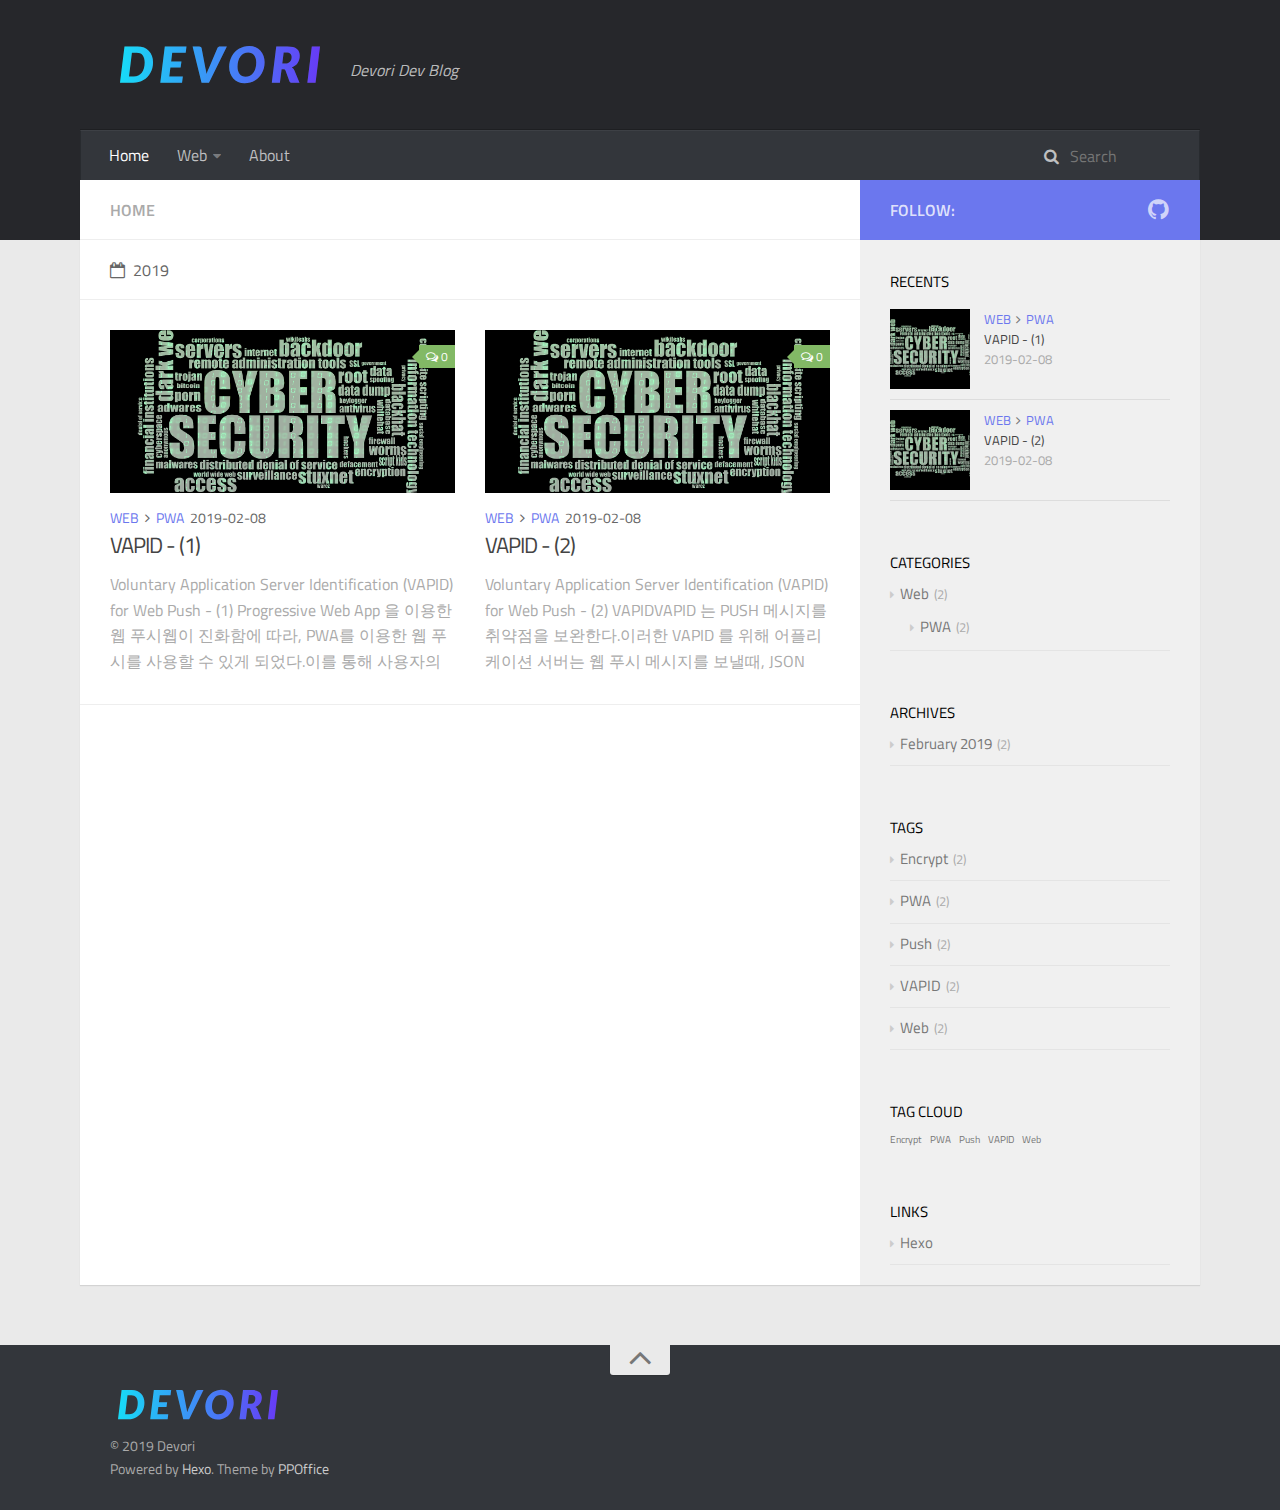
==== commit d3862dd7: "Site updated: 2019-02-23 23:57:31" ====
--- a/index.html
+++ b/index.html
@@ -22,6 +22,8 @@
     
 
     
+        <link rel="icon" href="/images/favicon.png">
+    
 
     <link rel="stylesheet" href="/libs/font-awesome/css/font-awesome.min.css">
     <link rel="stylesheet" href="/libs/titillium-web/styles.css">
@@ -37,6 +39,18 @@
     
         <link rel="stylesheet" href="/libs/justified-gallery/justifiedGallery.min.css">
     
+    
+        <script type="text/javascript">
+(function(i,s,o,g,r,a,m) {i['GoogleAnalyticsObject']=r;i[r]=i[r]||function() {
+(i[r].q=i[r].q||[]).push(arguments)},i[r].l=1*new Date();a=s.createElement(o),
+m=s.getElementsByTagName(o)[0];a.async=1;a.src=g;m.parentNode.insertBefore(a,m)
+})(window,document,'script','//www.google-analytics.com/analytics.js','ga');
+
+ga('create', 'UA-135000592-1', 'auto');
+ga('send', 'pageview');
+
+</script>
+
     
     
 
@@ -190,6 +204,54 @@
     </div>
 </article>
     
+
+    
+    
+    
+    
+        <article class="article article-summary">
+    <div class="article-summary-inner">
+        
+        <a href="/2019/02/08/vapid-2/" class="thumbnail">
+    
+    
+        <span style="background-image:url(/images/cyber-security.png)" alt="VAPID - (2)" class="thumbnail-image"></span>
+    
+    
+        
+<span class="comment-counter">
+    <i class="fa fa-comments-o"></i>
+    
+        <span class="disqus-comment-count" data-disqus-identifier="" data-disqus-url="http://blog.devori.net/2019/02/08/vapid-2/">0</span>
+    
+</span>
+
+
+    
+</a>
+
+        
+        <div class="article-meta">
+            <div class="category">
+            <a class="article-category-link" href="/categories/Web/">Web</a><i class="icon fa fa-angle-right"></i><a class="article-category-link" href="/categories/Web/PWA/">PWA</a>
+            </div>
+            <div class="date"><time datetime="2019-02-08T04:34:57.000Z" itemprop="datePublished">2019-02-08</time></div>
+        </div>
+        
+    
+        <h1 class="article-title" itemprop="name">
+        <a href="/2019/02/08/vapid-2/">VAPID - (2)</a>
+        </h1>
+    
+
+        <p class="article-excerpt">
+            Voluntary Application Server Identification (VAPID) for Web Push - (2)
+VAPIDVAPID 는 PUSH 메시지를 취약점을 보완한다.이러한 VAPID 를 위해 어플리케이션 서버는 웹 푸시 메시지를 보낼때, JSON Web Token(JWT) 을 메시지에 포함해야 한다.
+JSON Web Token For 
+        </p>
+    </div>
+</article>
+    
         </div>
     
 
@@ -259,6 +321,26 @@
                         </div>
                     </li>
                 
+                    <li>
+                        
+                        <div class="item-thumbnail">
+                            <a href="/2019/02/08/vapid-2/" class="thumbnail">
+    
+    
+        <span style="background-image:url(/images/cyber-security.png)" alt="VAPID - (2)" class="thumbnail-image"></span>
+    
+    
+</a>
+
+                        </div>
+                        
+                        <div class="item-inner">
+                            <p class="item-category"><a class="article-category-link" href="/categories/Web/">Web</a><i class="icon fa fa-angle-right"></i><a class="article-category-link" href="/categories/Web/PWA/">PWA</a></p>
+                            <p class="item-title"><a href="/2019/02/08/vapid-2/" class="title">VAPID - (2)</a></p>
+                            <p class="item-date"><time datetime="2019-02-08T04:34:57.000Z" itemprop="datePublished">2019-02-08</time></p>
+                        </div>
+                    </li>
+                
             </ul>
         </div>
     </div>
@@ -268,7 +350,7 @@
     <div class="widget-wrap widget-list">
         <h3 class="widget-title">categories</h3>
         <div class="widget">
-            <ul class="category-list"><li class="category-list-item"><a class="category-list-link" href="/categories/Web/">Web</a><span class="category-list-count">1</span><ul class="category-list-child"><li class="category-list-item"><a class="category-list-link" href="/categories/Web/PWA/">PWA</a><span class="category-list-count">1</span></li></ul></li></ul>
+            <ul class="category-list"><li class="category-list-item"><a class="category-list-link" href="/categories/Web/">Web</a><span class="category-list-count">2</span><ul class="category-list-child"><li class="category-list-item"><a class="category-list-link" href="/categories/Web/PWA/">PWA</a><span class="category-list-count">2</span></li></ul></li></ul>
         </div>
     </div>
 
@@ -278,7 +360,7 @@
     <div class="widget-wrap widget-list">
         <h3 class="widget-title">archives</h3>
         <div class="widget">
-            <ul class="archive-list"><li class="archive-list-item"><a class="archive-list-link" href="/archives/2019/02/">February 2019</a><span class="archive-list-count">1</span></li></ul>
+            <ul class="archive-list"><li class="archive-list-item"><a class="archive-list-link" href="/archives/2019/02/">February 2019</a><span class="archive-list-count">2</span></li></ul>
         </div>
     </div>
 
@@ -288,7 +370,7 @@
     <div class="widget-wrap widget-list">
         <h3 class="widget-title">tags</h3>
         <div class="widget">
-            <ul class="tag-list"><li class="tag-list-item"><a class="tag-list-link" href="/tags/Encrypt/">Encrypt</a><span class="tag-list-count">1</span></li><li class="tag-list-item"><a class="tag-list-link" href="/tags/PWA/">PWA</a><span class="tag-list-count">1</span></li><li class="tag-list-item"><a class="tag-list-link" href="/tags/Push/">Push</a><span class="tag-list-count">1</span></li><li class="tag-list-item"><a class="tag-list-link" href="/tags/VAPID/">VAPID</a><span class="tag-list-count">1</span></li><li class="tag-list-item"><a class="tag-list-link" href="/tags/Web/">Web</a><span class="tag-list-count">1</span></li></ul>
+            <ul class="tag-list"><li class="tag-list-item"><a class="tag-list-link" href="/tags/Encrypt/">Encrypt</a><span class="tag-list-count">2</span></li><li class="tag-list-item"><a class="tag-list-link" href="/tags/PWA/">PWA</a><span class="tag-list-count">2</span></li><li class="tag-list-item"><a class="tag-list-link" href="/tags/Push/">Push</a><span class="tag-list-count">2</span></li><li class="tag-list-item"><a class="tag-list-link" href="/tags/VAPID/">VAPID</a><span class="tag-list-count">2</span></li><li class="tag-list-item"><a class="tag-list-link" href="/tags/Web/">Web</a><span class="tag-list-count">2</span></li></ul>
         </div>
     </div>
 
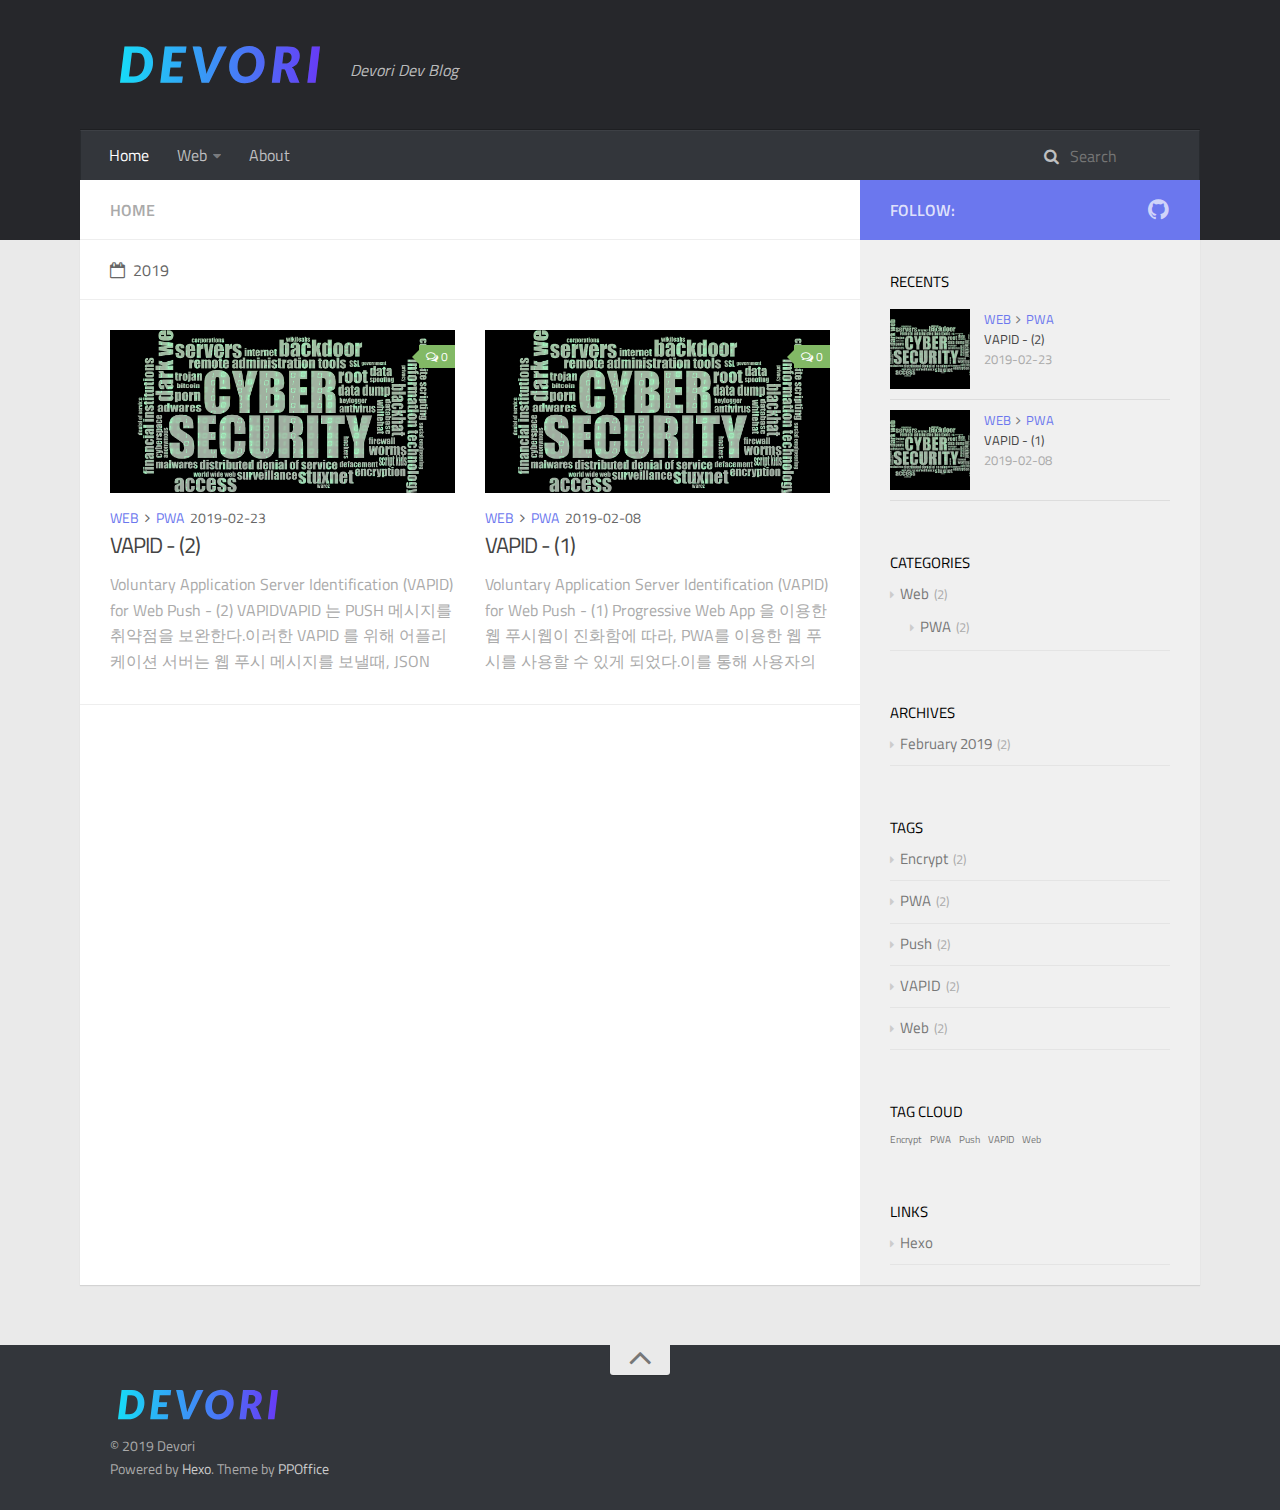
==== commit 7065c931: "Site updated: 2019-02-23 23:58:52" ====
--- a/index.html
+++ b/index.html
@@ -165,17 +165,17 @@
         <article class="article article-summary">
     <div class="article-summary-inner">
         
-        <a href="/2019/02/08/vapid-1/" class="thumbnail">
-    
-    
-        <span style="background-image:url(/images/cyber-security.png)" alt="VAPID - (1)" class="thumbnail-image"></span>
+        <a href="/2019/02/23/vapid-2/" class="thumbnail">
+    
+    
+        <span style="background-image:url(/images/cyber-security.png)" alt="VAPID - (2)" class="thumbnail-image"></span>
     
     
         
 <span class="comment-counter">
     <i class="fa fa-comments-o"></i>
     
-        <span class="disqus-comment-count" data-disqus-identifier="" data-disqus-url="http://blog.devori.net/2019/02/08/vapid-1/">0</span>
+        <span class="disqus-comment-count" data-disqus-identifier="" data-disqus-url="http://blog.devori.net/2019/02/23/vapid-2/">0</span>
     
 </span>
 
@@ -188,59 +188,12 @@
             <div class="category">
             <a class="article-category-link" href="/categories/Web/">Web</a><i class="icon fa fa-angle-right"></i><a class="article-category-link" href="/categories/Web/PWA/">PWA</a>
             </div>
-            <div class="date"><time datetime="2019-02-08T04:34:57.000Z" itemprop="datePublished">2019-02-08</time></div>
+            <div class="date"><time datetime="2019-02-23T14:57:57.000Z" itemprop="datePublished">2019-02-23</time></div>
         </div>
         
     
         <h1 class="article-title" itemprop="name">
-        <a href="/2019/02/08/vapid-1/">VAPID - (1)</a>
-        </h1>
-    
-
-        <p class="article-excerpt">
-            Voluntary Application Server Identification (VAPID) for Web Push - (1)
-Progressive Web App 을 이용한 웹 푸시웹이 진화함에 따라, PWA를 이용한 웹 푸시를 사용할 수 있게 되었다.이를 통해 사용자의 브라우저에 메시지를 보낼 수 있고, 사용자는 브라우저가 백그라운드에 실행중인 상태에서도
-        </p>
-    </div>
-</article>
-    
-
-    
-    
-    
-    
-        <article class="article article-summary">
-    <div class="article-summary-inner">
-        
-        <a href="/2019/02/08/vapid-2/" class="thumbnail">
-    
-    
-        <span style="background-image:url(/images/cyber-security.png)" alt="VAPID - (2)" class="thumbnail-image"></span>
-    
-    
-        
-<span class="comment-counter">
-    <i class="fa fa-comments-o"></i>
-    
-        <span class="disqus-comment-count" data-disqus-identifier="" data-disqus-url="http://blog.devori.net/2019/02/08/vapid-2/">0</span>
-    
-</span>
-
-
-    
-</a>
-
-        
-        <div class="article-meta">
-            <div class="category">
-            <a class="article-category-link" href="/categories/Web/">Web</a><i class="icon fa fa-angle-right"></i><a class="article-category-link" href="/categories/Web/PWA/">PWA</a>
-            </div>
-            <div class="date"><time datetime="2019-02-08T04:34:57.000Z" itemprop="datePublished">2019-02-08</time></div>
-        </div>
-        
-    
-        <h1 class="article-title" itemprop="name">
-        <a href="/2019/02/08/vapid-2/">VAPID - (2)</a>
+        <a href="/2019/02/23/vapid-2/">VAPID - (2)</a>
         </h1>
     
 
@@ -248,6 +201,53 @@
             Voluntary Application Server Identification (VAPID) for Web Push - (2)
 VAPIDVAPID 는 PUSH 메시지를 취약점을 보완한다.이러한 VAPID 를 위해 어플리케이션 서버는 웹 푸시 메시지를 보낼때, JSON Web Token(JWT) 을 메시지에 포함해야 한다.
 JSON Web Token For 
+        </p>
+    </div>
+</article>
+    
+
+    
+    
+    
+    
+        <article class="article article-summary">
+    <div class="article-summary-inner">
+        
+        <a href="/2019/02/08/vapid-1/" class="thumbnail">
+    
+    
+        <span style="background-image:url(/images/cyber-security.png)" alt="VAPID - (1)" class="thumbnail-image"></span>
+    
+    
+        
+<span class="comment-counter">
+    <i class="fa fa-comments-o"></i>
+    
+        <span class="disqus-comment-count" data-disqus-identifier="" data-disqus-url="http://blog.devori.net/2019/02/08/vapid-1/">0</span>
+    
+</span>
+
+
+    
+</a>
+
+        
+        <div class="article-meta">
+            <div class="category">
+            <a class="article-category-link" href="/categories/Web/">Web</a><i class="icon fa fa-angle-right"></i><a class="article-category-link" href="/categories/Web/PWA/">PWA</a>
+            </div>
+            <div class="date"><time datetime="2019-02-08T04:34:57.000Z" itemprop="datePublished">2019-02-08</time></div>
+        </div>
+        
+    
+        <h1 class="article-title" itemprop="name">
+        <a href="/2019/02/08/vapid-1/">VAPID - (1)</a>
+        </h1>
+    
+
+        <p class="article-excerpt">
+            Voluntary Application Server Identification (VAPID) for Web Push - (1)
+Progressive Web App 을 이용한 웹 푸시웹이 진화함에 따라, PWA를 이용한 웹 푸시를 사용할 수 있게 되었다.이를 통해 사용자의 브라우저에 메시지를 보낼 수 있고, 사용자는 브라우저가 백그라운드에 실행중인 상태에서도
         </p>
     </div>
 </article>
@@ -304,6 +304,26 @@
                     <li>
                         
                         <div class="item-thumbnail">
+                            <a href="/2019/02/23/vapid-2/" class="thumbnail">
+    
+    
+        <span style="background-image:url(/images/cyber-security.png)" alt="VAPID - (2)" class="thumbnail-image"></span>
+    
+    
+</a>
+
+                        </div>
+                        
+                        <div class="item-inner">
+                            <p class="item-category"><a class="article-category-link" href="/categories/Web/">Web</a><i class="icon fa fa-angle-right"></i><a class="article-category-link" href="/categories/Web/PWA/">PWA</a></p>
+                            <p class="item-title"><a href="/2019/02/23/vapid-2/" class="title">VAPID - (2)</a></p>
+                            <p class="item-date"><time datetime="2019-02-23T14:57:57.000Z" itemprop="datePublished">2019-02-23</time></p>
+                        </div>
+                    </li>
+                
+                    <li>
+                        
+                        <div class="item-thumbnail">
                             <a href="/2019/02/08/vapid-1/" class="thumbnail">
     
     
@@ -317,26 +337,6 @@
                         <div class="item-inner">
                             <p class="item-category"><a class="article-category-link" href="/categories/Web/">Web</a><i class="icon fa fa-angle-right"></i><a class="article-category-link" href="/categories/Web/PWA/">PWA</a></p>
                             <p class="item-title"><a href="/2019/02/08/vapid-1/" class="title">VAPID - (1)</a></p>
-                            <p class="item-date"><time datetime="2019-02-08T04:34:57.000Z" itemprop="datePublished">2019-02-08</time></p>
-                        </div>
-                    </li>
-                
-                    <li>
-                        
-                        <div class="item-thumbnail">
-                            <a href="/2019/02/08/vapid-2/" class="thumbnail">
-    
-    
-        <span style="background-image:url(/images/cyber-security.png)" alt="VAPID - (2)" class="thumbnail-image"></span>
-    
-    
-</a>
-
-                        </div>
-                        
-                        <div class="item-inner">
-                            <p class="item-category"><a class="article-category-link" href="/categories/Web/">Web</a><i class="icon fa fa-angle-right"></i><a class="article-category-link" href="/categories/Web/PWA/">PWA</a></p>
-                            <p class="item-title"><a href="/2019/02/08/vapid-2/" class="title">VAPID - (2)</a></p>
                             <p class="item-date"><time datetime="2019-02-08T04:34:57.000Z" itemprop="datePublished">2019-02-08</time></p>
                         </div>
                     </li>
